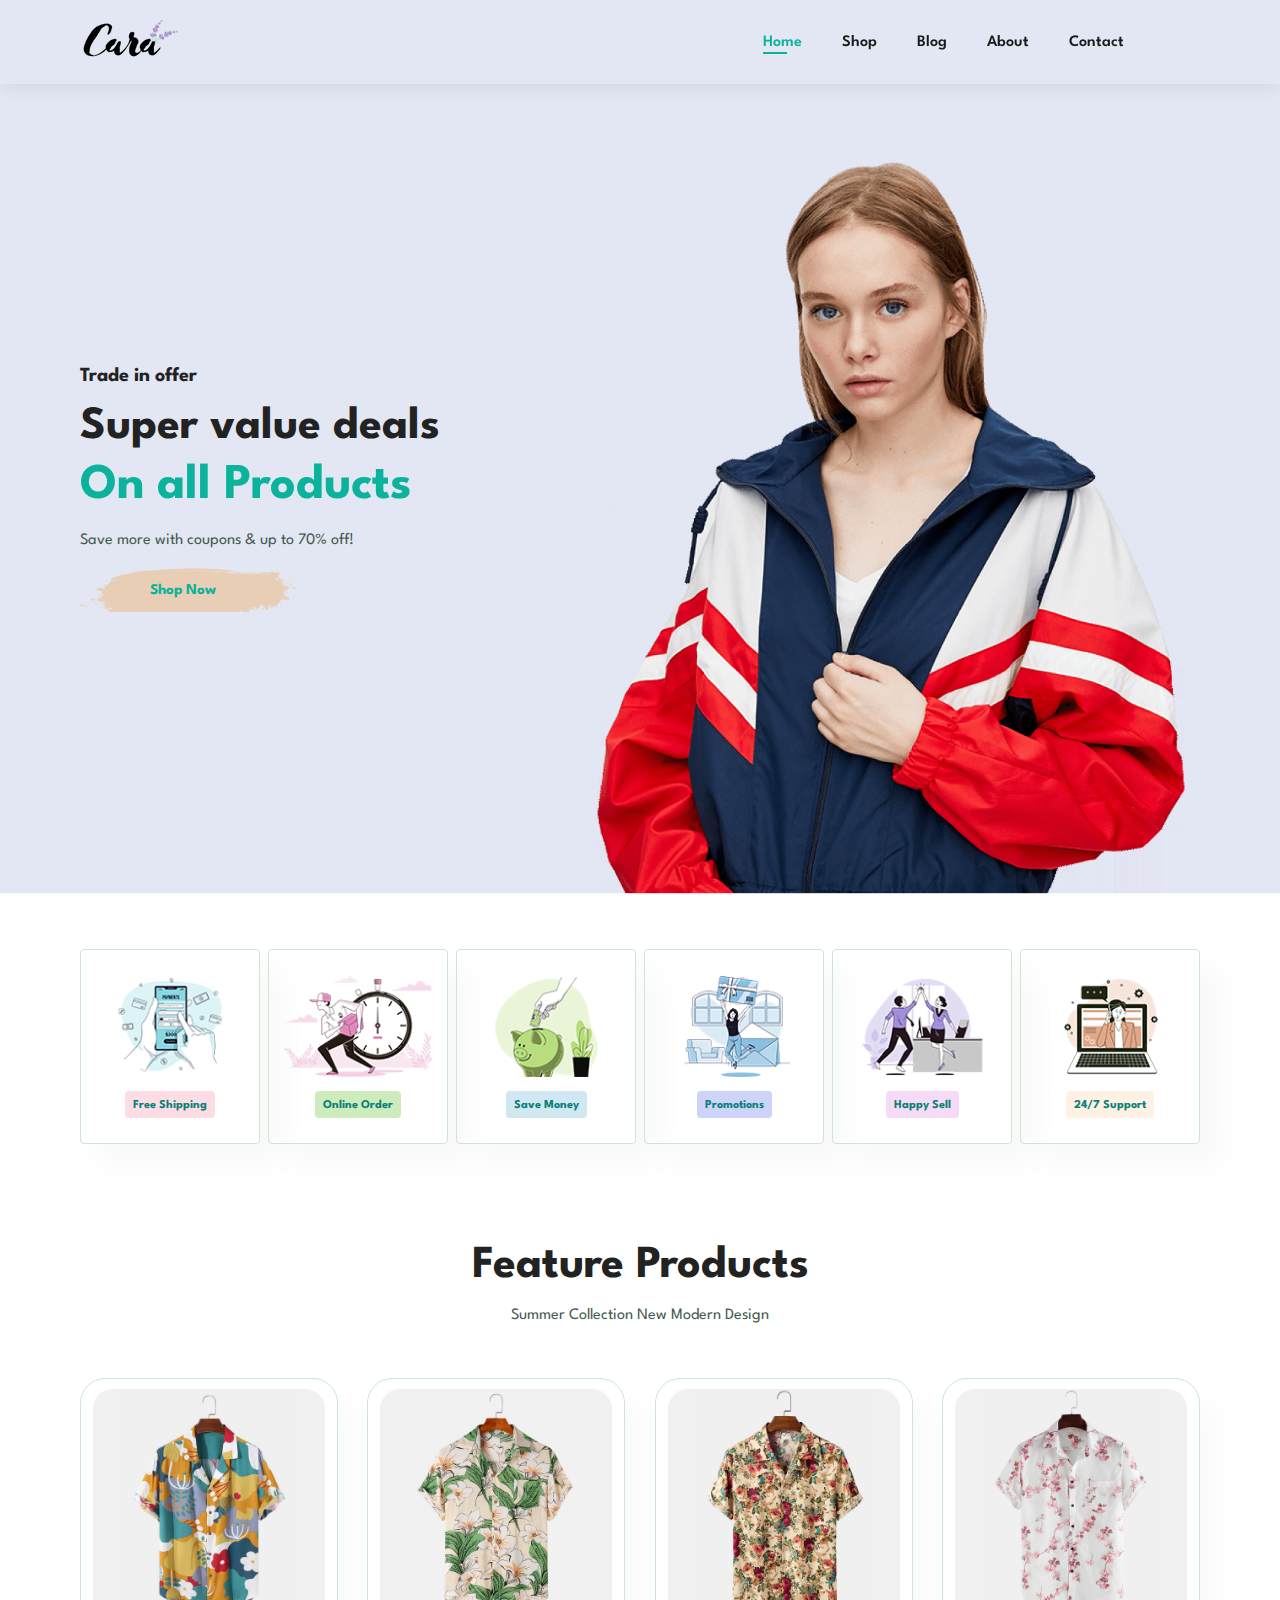
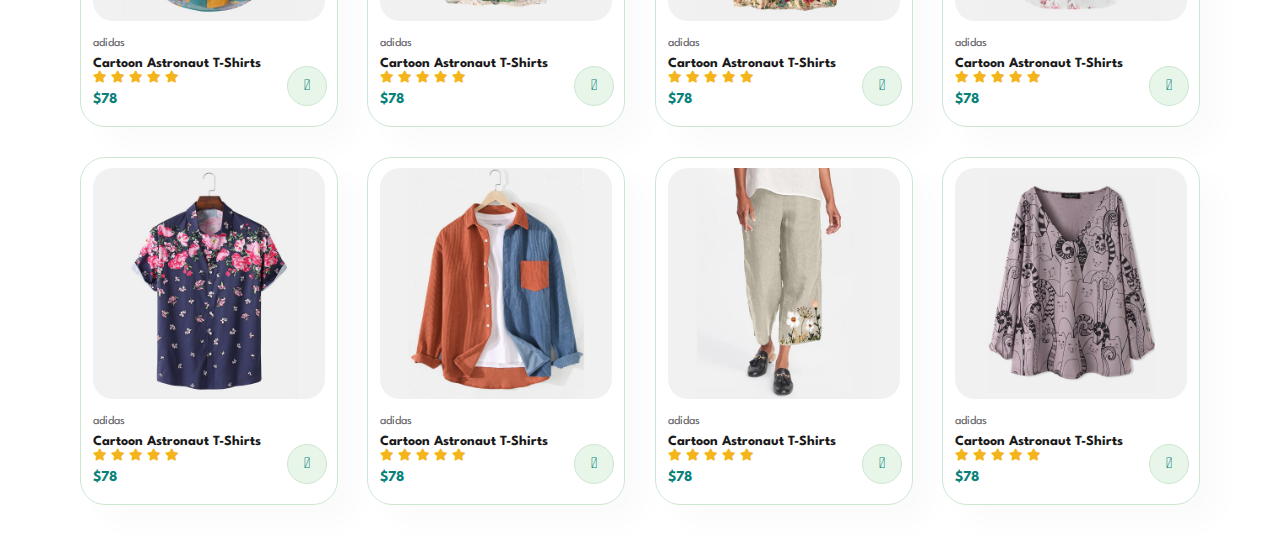
==== index.html @ 15de80fd "product section" ====
<!DOCTYPE html>
<html lang="en">
<head>
    <meta charset="UTF-8">
    <meta http-equiv="X-UA-Compatible" content="IE=edge">
    <meta name="viewport" content="width=device-width, initial-scale=1.0">
    <title>Ecommerce</title>
    <link rel="stylesheet" href="https://pro.fontawesome.com/releases/v5.10.0/css/all.css" />
    <link rel="stylesheet" href="styles.css">
</head>
<body>
    <section id="header">
        <a href="#"><img src="img/logo.png" class="logo" alt=""></a>
        <div>
            <ul id="navbar">
                <li><a class="active" href="index.html">Home</a></li>
                <li><a href="shop.html">Shop</a></li>
                <li><a href="blog.html">Blog</a></li>
                <li><a href="about.html">About</a></li>
                <li><a href="contact.html">Contact</a></li>
                <li><a href="cart.html"><i class="far fa-shopping-bag"></i></a></li>
            </ul>
        </div>
    </section>

    <section id="hero">
        <h4>Trade in offer</h4>
        <h2>Super value deals</h2>
        <h1>On all Products</h1>
        <p>Save more with coupons & up to 70% off!</p>
        <button>Shop Now</button>
    </section>

    <section id="feature" class="section-p1">
        <div class="fe-box">
            <img src="img/features/f1.png" alt="">
            <h6>Free Shipping</h6>
        </div>
        <div class="fe-box">
            <img src="img/features/f2.png" alt="">
            <h6>Online Order</h6>
        </div>
        <div class="fe-box">
            <img src="img/features/f3.png" alt="">
            <h6>Save Money</h6>
        </div>
        <div class="fe-box">
            <img src="img/features/f4.png" alt="">
            <h6>Promotions</h6>
        </div>
        <div class="fe-box">
            <img src="img/features/f5.png" alt="">
            <h6>Happy Sell</h6>
        </div>
        <div class="fe-box">
            <img src="img/features/f6.png" alt="">
            <h6>24/7 Support</h6>
        </div>
    </section>

    <section id="product1" class="section-p1">
        <h2>Feature Products</h2>
        <p>Summer Collection New Modern Design</p>
        <div class="pro-container">
            <div class="pro">
                <img src="img/products/f1.jpg" alt="">
                <div class="des">
                    <span>adidas</span>
                    <h5>Cartoon Astronaut T-Shirts</h5>
                    <div class="star">
                        <i class="fas fa-star"></i>
                        <i class="fas fa-star"></i>
                        <i class="fas fa-star"></i>
                        <i class="fas fa-star"></i>
                        <i class="fas fa-star"></i>
                    </div>
                    <h4>$78</h4>
                </div>
                <a href="#"><i class="fal fa-shopping-cart cart"></i></a>
            </div>
            <div class="pro">
                <img src="img/products/f2.jpg" alt="">
                <div class="des">
                    <span>adidas</span>
                    <h5>Cartoon Astronaut T-Shirts</h5>
                    <div class="star">
                        <i class="fas fa-star"></i>
                        <i class="fas fa-star"></i>
                        <i class="fas fa-star"></i>
                        <i class="fas fa-star"></i>
                        <i class="fas fa-star"></i>
                    </div>
                    <h4>$78</h4>
                </div>
                <a href="#"><i class="fal fa-shopping-cart cart"></i></a>
            </div>
            <div class="pro">
                <img src="img/products/f3.jpg" alt="">
                <div class="des">
                    <span>adidas</span>
                    <h5>Cartoon Astronaut T-Shirts</h5>
                    <div class="star">
                        <i class="fas fa-star"></i>
                        <i class="fas fa-star"></i>
                        <i class="fas fa-star"></i>
                        <i class="fas fa-star"></i>
                        <i class="fas fa-star"></i>
                    </div>
                    <h4>$78</h4>
                </div>
                <a href="#"><i class="fal fa-shopping-cart cart"></i></a>
            </div>
            <div class="pro">
                <img src="img/products/f4.jpg" alt="">
                <div class="des">
                    <span>adidas</span>
                    <h5>Cartoon Astronaut T-Shirts</h5>
                    <div class="star">
                        <i class="fas fa-star"></i>
                        <i class="fas fa-star"></i>
                        <i class="fas fa-star"></i>
                        <i class="fas fa-star"></i>
                        <i class="fas fa-star"></i>
                    </div>
                    <h4>$78</h4>
                </div>
                <a href="#"><i class="fal fa-shopping-cart cart"></i></a>
            </div>
            <div class="pro">
                <img src="img/products/f5.jpg" alt="">
                <div class="des">
                    <span>adidas</span>
                    <h5>Cartoon Astronaut T-Shirts</h5>
                    <div class="star">
                        <i class="fas fa-star"></i>
                        <i class="fas fa-star"></i>
                        <i class="fas fa-star"></i>
                        <i class="fas fa-star"></i>
                        <i class="fas fa-star"></i>
                    </div>
                    <h4>$78</h4>
                </div>
                <a href="#"><i class="fal fa-shopping-cart cart"></i></a>
            </div>
            <div class="pro">
                <img src="img/products/f6.jpg" alt="">
                <div class="des">
                    <span>adidas</span>
                    <h5>Cartoon Astronaut T-Shirts</h5>
                    <div class="star">
                        <i class="fas fa-star"></i>
                        <i class="fas fa-star"></i>
                        <i class="fas fa-star"></i>
                        <i class="fas fa-star"></i>
                        <i class="fas fa-star"></i>
                    </div>
                    <h4>$78</h4>
                </div>
                <a href="#"><i class="fal fa-shopping-cart cart"></i></a>
            </div>
            <div class="pro">
                <img src="img/products/f7.jpg" alt="">
                <div class="des">
                    <span>adidas</span>
                    <h5>Cartoon Astronaut T-Shirts</h5>
                    <div class="star">
                        <i class="fas fa-star"></i>
                        <i class="fas fa-star"></i>
                        <i class="fas fa-star"></i>
                        <i class="fas fa-star"></i>
                        <i class="fas fa-star"></i>
                    </div>
                    <h4>$78</h4>
                </div>
                <a href="#"><i class="fal fa-shopping-cart cart"></i></a>
            </div>
            <div class="pro">
                <img src="img/products/f8.jpg" alt="">
                <div class="des">
                    <span>adidas</span>
                    <h5>Cartoon Astronaut T-Shirts</h5>
                    <div class="star">
                        <i class="fas fa-star"></i>
                        <i class="fas fa-star"></i>
                        <i class="fas fa-star"></i>
                        <i class="fas fa-star"></i>
                        <i class="fas fa-star"></i>
                    </div>
                    <h4>$78</h4>
                </div>
                <a href="#"><i class="fal fa-shopping-cart cart"></i></a>
            </div>
        </div>
    </section>

    <script src="script.js"></script>
</body>
</html>
---- styles.css ----
@import url("https://fonts.googleapis.com/css2?family=Spartan:wght@100;200;300;400;500;600;700;800;900&display=swap");
* {
  margin: 0;
  padding: 0;
  box-sizing: border-box;
  font-family: "Spartan", sans-serif;
}

html {
  scroll-behavior: smooth;
}

/* Global Styles */

h1 {
  font-size: 50px;
  line-height: 64px;
  color: #222;
}

h2 {
  font-size: 46px;
  line-height: 54px;
  color: #222;
}

h4 {
  font-size: 20px;
  color: #222;
}

h6 {
  font-weight: 700;
  font-size: 12px;
}

p {
  font-size: 16px;
  color: #465b52;
  margin: 15px 0 20px 0;
}

.section-p1 {
  padding: 40px 80px;
}

.section-m1 {
  margin: 40px 0;
}

body {
  width: 100%;
}

/* Header */
#header {
    display: flex;
    align-items: center;
    justify-content: space-between;
    padding: 20px 80px;
    background-color: #e3e6f3;
    box-shadow: 0 5px 15px rgba(0,0,0,0.06);
    z-index: 999;
    position: sticky;
    top: 0;
    left: 0;
}

#navbar{
    display: flex;
    align-items: center;
    justify-content: center;
    
}

#navbar li {
    list-style: none;
    padding: 0 20px;
    position: relative;
}

#navbar li a{
    text-decoration: none;
    font-size: 16px;
    font-weight: 600;
    color: #1a1a1a;
    transition: 0.3s ease;
}

#navbar li a:hover,
#navbar li a.active {
    color: #0cb39c
}
#navbar li a.active::after,
#navbar li a:hover::after{
    content: '';
    width: 30%;
    height: 2px;
    background: #0cb39c;
    position: absolute;
    bottom: -4px;
    left: 20px;
}

/* Home */

#hero {
    background-image: url('img/hero4.png');
    height: 90vh;
    width: 100%;
    background-position: top 25% right 0;
    background-size: cover;
    padding: 0 80px;
    display: flex;
    align-items: flex-start;
    justify-content: center;
    flex-direction: column;
    
}

#hero h4{
    padding-bottom: 15px;
}

#hero h1 {
    color: #0cb39c;
}

#hero button{
    background-image: url('img/button.png');
    background-color: transparent;
    color: #0cb39c;
    border: 0;
    padding: 15px 80px 15px 70px;
    background-repeat: no-repeat;
    cursor: pointer;
    font-weight: 700;
    font-size: 15px;
    
}

#feature {
  display: flex;
  align-items: center;
  justify-content: space-between;
  flex-wrap: wrap;
}

#feature .fe-box {
  width: 180px;
  text-align: center;
  padding: 25px 15px;
  box-shadow: 20px 20px 34px rgba(0,0,0,0.03);
  border: 1px solid #cce7d0;
  border-radius: 4px;
  margin: 15px 0;
}
#feature .fe-box:hover {
  box-shadow: 10px 10px 54px rgba(70, 62, 221, 0.1);
}
#feature .fe-box h6 {
  display: inline-block;
  padding: 9px 8px 6px 8px;
  line-height: 1;
  border-radius: 4px;
  color: #088178;
  background-color: #fddde4;
}

#feature .fe-box:nth-child(2) h6 {
  background-color: #cdebbc;
}
#feature .fe-box:nth-child(3) h6 {
  background-color: #d1e8f2;
}
#feature .fe-box:nth-child(4) h6 {
  background-color: #cdd4f8;
}
#feature .fe-box:nth-child(5) h6 {
  background-color: #f6dbf6;
}
#feature .fe-box:nth-child(6) h6 {
  background-color: #fff2e5;
}
#feature .fe-box img {
  width: 100%;
  margin-bottom: 10px;
}

#product1{
  text-align: center;

}
#product1 .pro-container {
  display: flex;
  justify-content: space-between;
  padding-top: 20px;
  flex-wrap: wrap;
}

#product1 .pro {
  width: 23%;
  min-width: 250px;
  padding: 10px 12px;
  border: 1px solid #cce7d0;
  border-radius: 25px;
  cursor: pointer;
  box-shadow: 20px 20px 30px rgba(0,0,0,0.02);
  margin: 15px 0;
  transition: 0.2s ease;
  position: relative;

}
#product1 .pro:hover {
  box-shadow: 20px 20px 30px rgba(0,0,0,0.06);

}

#product1 .pro img{
  width: 100%;
  border-radius: 20px;
}

#product1 .pro .des{
  text-align: start;
  padding: 10px 0;
}

#product1 .pro .des span{
  color: #606063;
  font-size: 12px;

}
#product1 .pro .des h5{
  padding-top: 7px;
  color: #1a1a1a;
  font-size: 14px;
}
#product1 .pro .des i{
  font-size: 12px;
  color: rgb(243, 181, 25);
}
#product1 .pro .des h4{
  padding-top: 7px;
  font-size: 15px;
  font-weight: 700;
  color: #088178 ;
}

#product1 .pro .cart{
  width: 40px;
  height: 40px;
  line-height: 40px;
  border-radius: 50px;
  background-color: #e8f6ea;
  font-weight: 500;
  color: #088178;
  border: 1px solid #cce7d0;
  position: absolute;
  bottom: 20px;
  right: 10px;
}
/* Shop */



/* Single Product */



/* Blog */



/* About */
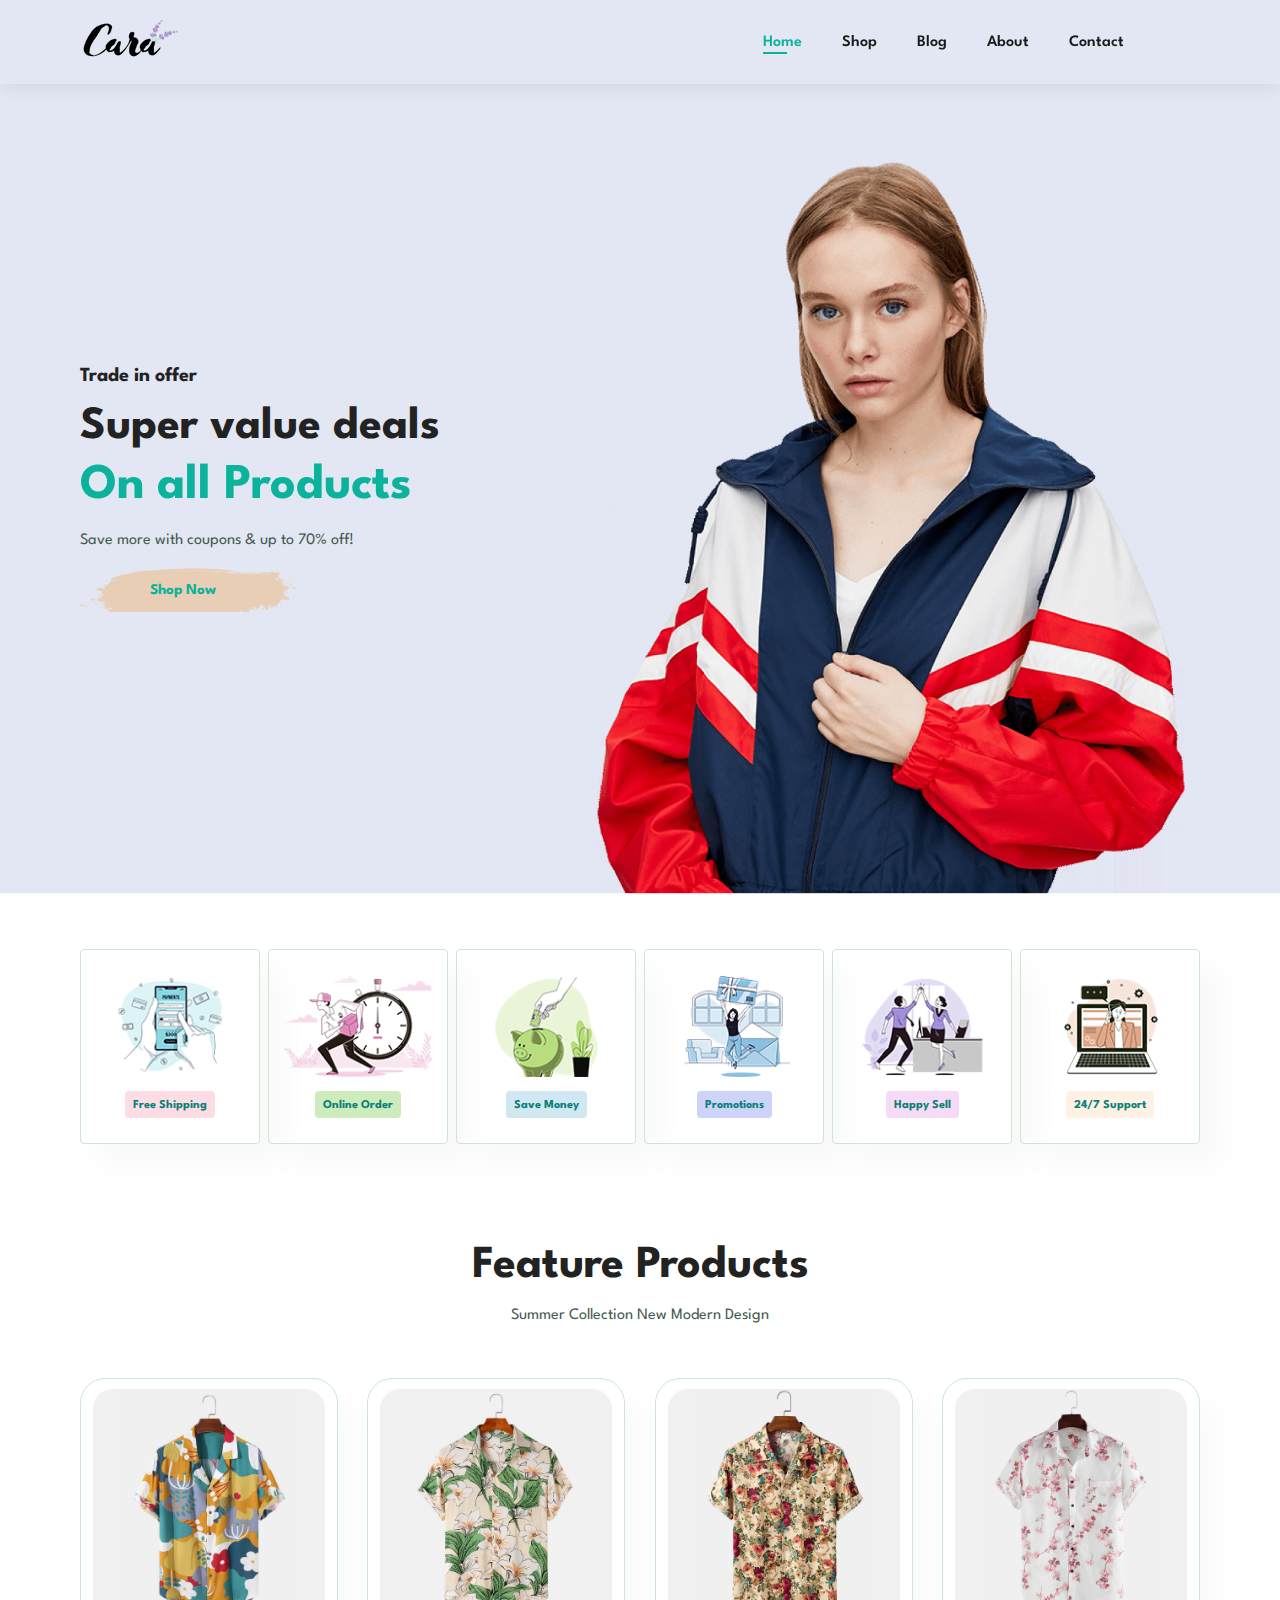
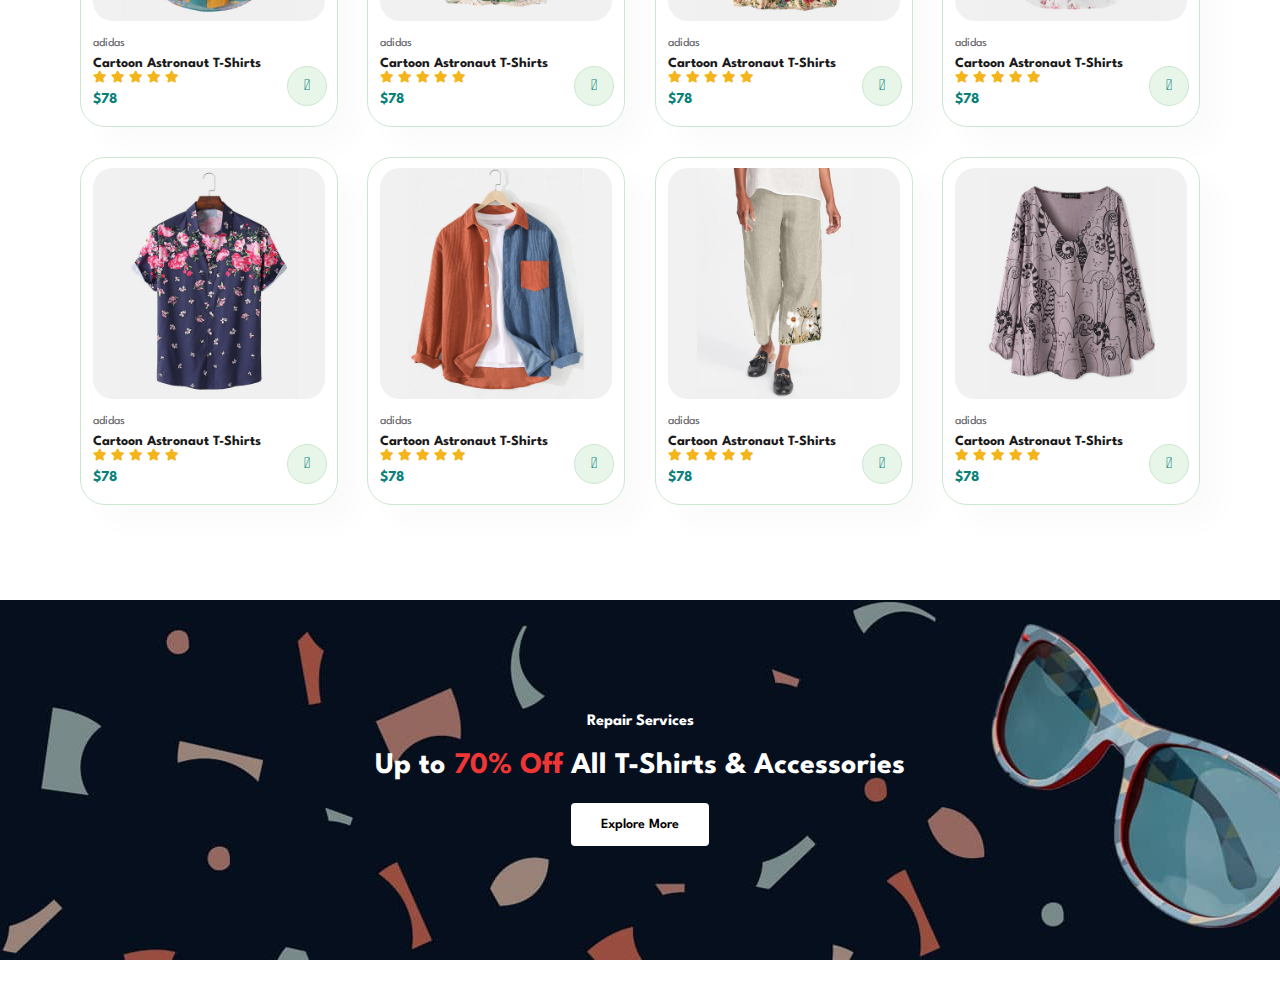
==== commit d19fdfd2: "banner" ====
--- a/index.html
+++ b/index.html
@@ -193,6 +193,12 @@
         </div>
     </section>
 
+    <section id="banner" class="section-m1">
+        <h4>Repair Services</h4>
+        <h2>Up to <span>70% Off</span> All T-Shirts & Accessories</h2>
+        <button class="normal">Explore More</button>
+    </section>
+
     <script src="script.js"></script>
 </body>
 </html>--- a/styles.css
+++ b/styles.css
@@ -48,95 +48,105 @@
   margin: 40px 0;
 }
 
+button.normal {
+  font-size: 14px;
+  font-weight: 600;
+  padding: 15px 30px;
+  color: #000;
+  background-color: #fff;
+  border-radius: 4px;
+  cursor: pointer;
+  border: none;
+  outline: none;
+  transition: 0.2s;
+}
+
 body {
   width: 100%;
 }
 
 /* Header */
 #header {
-    display: flex;
-    align-items: center;
-    justify-content: space-between;
-    padding: 20px 80px;
-    background-color: #e3e6f3;
-    box-shadow: 0 5px 15px rgba(0,0,0,0.06);
-    z-index: 999;
-    position: sticky;
-    top: 0;
-    left: 0;
-}
-
-#navbar{
-    display: flex;
-    align-items: center;
-    justify-content: center;
-    
+  display: flex;
+  align-items: center;
+  justify-content: space-between;
+  padding: 20px 80px;
+  background-color: #e3e6f3;
+  box-shadow: 0 5px 15px rgba(0, 0, 0, 0.06);
+  z-index: 999;
+  position: sticky;
+  top: 0;
+  left: 0;
+}
+
+#navbar {
+  display: flex;
+  align-items: center;
+  justify-content: center;
 }
 
 #navbar li {
-    list-style: none;
-    padding: 0 20px;
-    position: relative;
-}
-
-#navbar li a{
-    text-decoration: none;
-    font-size: 16px;
-    font-weight: 600;
-    color: #1a1a1a;
-    transition: 0.3s ease;
+  list-style: none;
+  padding: 0 20px;
+  position: relative;
+}
+
+#navbar li a {
+  text-decoration: none;
+  font-size: 16px;
+  font-weight: 600;
+  color: #1a1a1a;
+  transition: 0.3s ease;
 }
 
 #navbar li a:hover,
 #navbar li a.active {
-    color: #0cb39c
+  color: #0cb39c;
 }
 #navbar li a.active::after,
-#navbar li a:hover::after{
-    content: '';
-    width: 30%;
-    height: 2px;
-    background: #0cb39c;
-    position: absolute;
-    bottom: -4px;
-    left: 20px;
+#navbar li a:hover::after {
+  content: "";
+  width: 30%;
+  height: 2px;
+  background: #0cb39c;
+  position: absolute;
+  bottom: -4px;
+  left: 20px;
 }
 
 /* Home */
 
 #hero {
-    background-image: url('img/hero4.png');
-    height: 90vh;
-    width: 100%;
-    background-position: top 25% right 0;
-    background-size: cover;
-    padding: 0 80px;
-    display: flex;
-    align-items: flex-start;
-    justify-content: center;
-    flex-direction: column;
-    
-}
-
-#hero h4{
-    padding-bottom: 15px;
+  background-image: url("img/hero4.png");
+  height: 90vh;
+  width: 100%;
+  background-position: top 25% right 0;
+  background-size: cover;
+  padding: 0 80px;
+  display: flex;
+  align-items: flex-start;
+  justify-content: center;
+  flex-direction: column;
+}
+
+#hero h4 {
+  padding-bottom: 15px;
 }
 
 #hero h1 {
-    color: #0cb39c;
-}
-
-#hero button{
-    background-image: url('img/button.png');
-    background-color: transparent;
-    color: #0cb39c;
-    border: 0;
-    padding: 15px 80px 15px 70px;
-    background-repeat: no-repeat;
-    cursor: pointer;
-    font-weight: 700;
-    font-size: 15px;
-    
+  color: #0cb39c;
+}
+
+#hero button {
+  background-image: url("img/button.png");
+  background-color: transparent;
+  color: #0cb39c;
+  border: 0;
+  padding: 15px 80px 15px 70px;
+  background-repeat: no-repeat;
+  cursor: pointer;
+  font-weight: 700;
+  font-size: 15px;
 }
 
 #feature {
@@ -150,7 +160,7 @@
   width: 180px;
   text-align: center;
   padding: 25px 15px;
-  box-shadow: 20px 20px 34px rgba(0,0,0,0.03);
+  box-shadow: 20px 20px 34px rgba(0, 0, 0, 0.03);
   border: 1px solid #cce7d0;
   border-radius: 4px;
   margin: 15px 0;
@@ -187,9 +197,8 @@
   margin-bottom: 10px;
 }
 
-#product1{
+#product1 {
   text-align: center;
-
 }
 #product1 .pro-container {
   display: flex;
@@ -205,49 +214,46 @@
   border: 1px solid #cce7d0;
   border-radius: 25px;
   cursor: pointer;
-  box-shadow: 20px 20px 30px rgba(0,0,0,0.02);
+  box-shadow: 20px 20px 30px rgba(0, 0, 0, 0.02);
   margin: 15px 0;
   transition: 0.2s ease;
   position: relative;
-
 }
 #product1 .pro:hover {
-  box-shadow: 20px 20px 30px rgba(0,0,0,0.06);
-
-}
-
-#product1 .pro img{
+  box-shadow: 20px 20px 30px rgba(0, 0, 0, 0.06);
+}
+
+#product1 .pro img {
   width: 100%;
   border-radius: 20px;
 }
 
-#product1 .pro .des{
+#product1 .pro .des {
   text-align: start;
   padding: 10px 0;
 }
 
-#product1 .pro .des span{
+#product1 .pro .des span {
   color: #606063;
   font-size: 12px;
-
-}
-#product1 .pro .des h5{
+}
+#product1 .pro .des h5 {
   padding-top: 7px;
   color: #1a1a1a;
   font-size: 14px;
 }
-#product1 .pro .des i{
+#product1 .pro .des i {
   font-size: 12px;
   color: rgb(243, 181, 25);
 }
-#product1 .pro .des h4{
+#product1 .pro .des h4 {
   padding-top: 7px;
   font-size: 15px;
   font-weight: 700;
-  color: #088178 ;
-}
-
-#product1 .pro .cart{
+  color: #088178;
+}
+
+#product1 .pro .cart {
   width: 40px;
   height: 40px;
   line-height: 40px;
@@ -260,16 +266,41 @@
   bottom: 20px;
   right: 10px;
 }
+
+#banner {
+  display: flex;
+  flex-direction: column;
+  justify-content: center;
+  align-items: center;
+  text-align: center;
+  background-image: url("img/banner/b2.jpg");
+  width: 100%;
+  height: 40vh;
+  background-size: cover;
+  background-position: center;
+}
+#banner h4 {
+  color: #fff;
+  font-size: 16px;
+}
+#banner h2 {
+  color: #fff;
+  font-size: 30px;
+  padding: 10px 0;
+}
+#banner h2 span {
+  color: #ef3636;
+}
+
+#banner button:hover{
+  background-color: #088178;
+  color: #fff;
+}
+
 /* Shop */
 
-
-
 /* Single Product */
 
-
-
 /* Blog */
 
-
-
-/* About */+/* About */
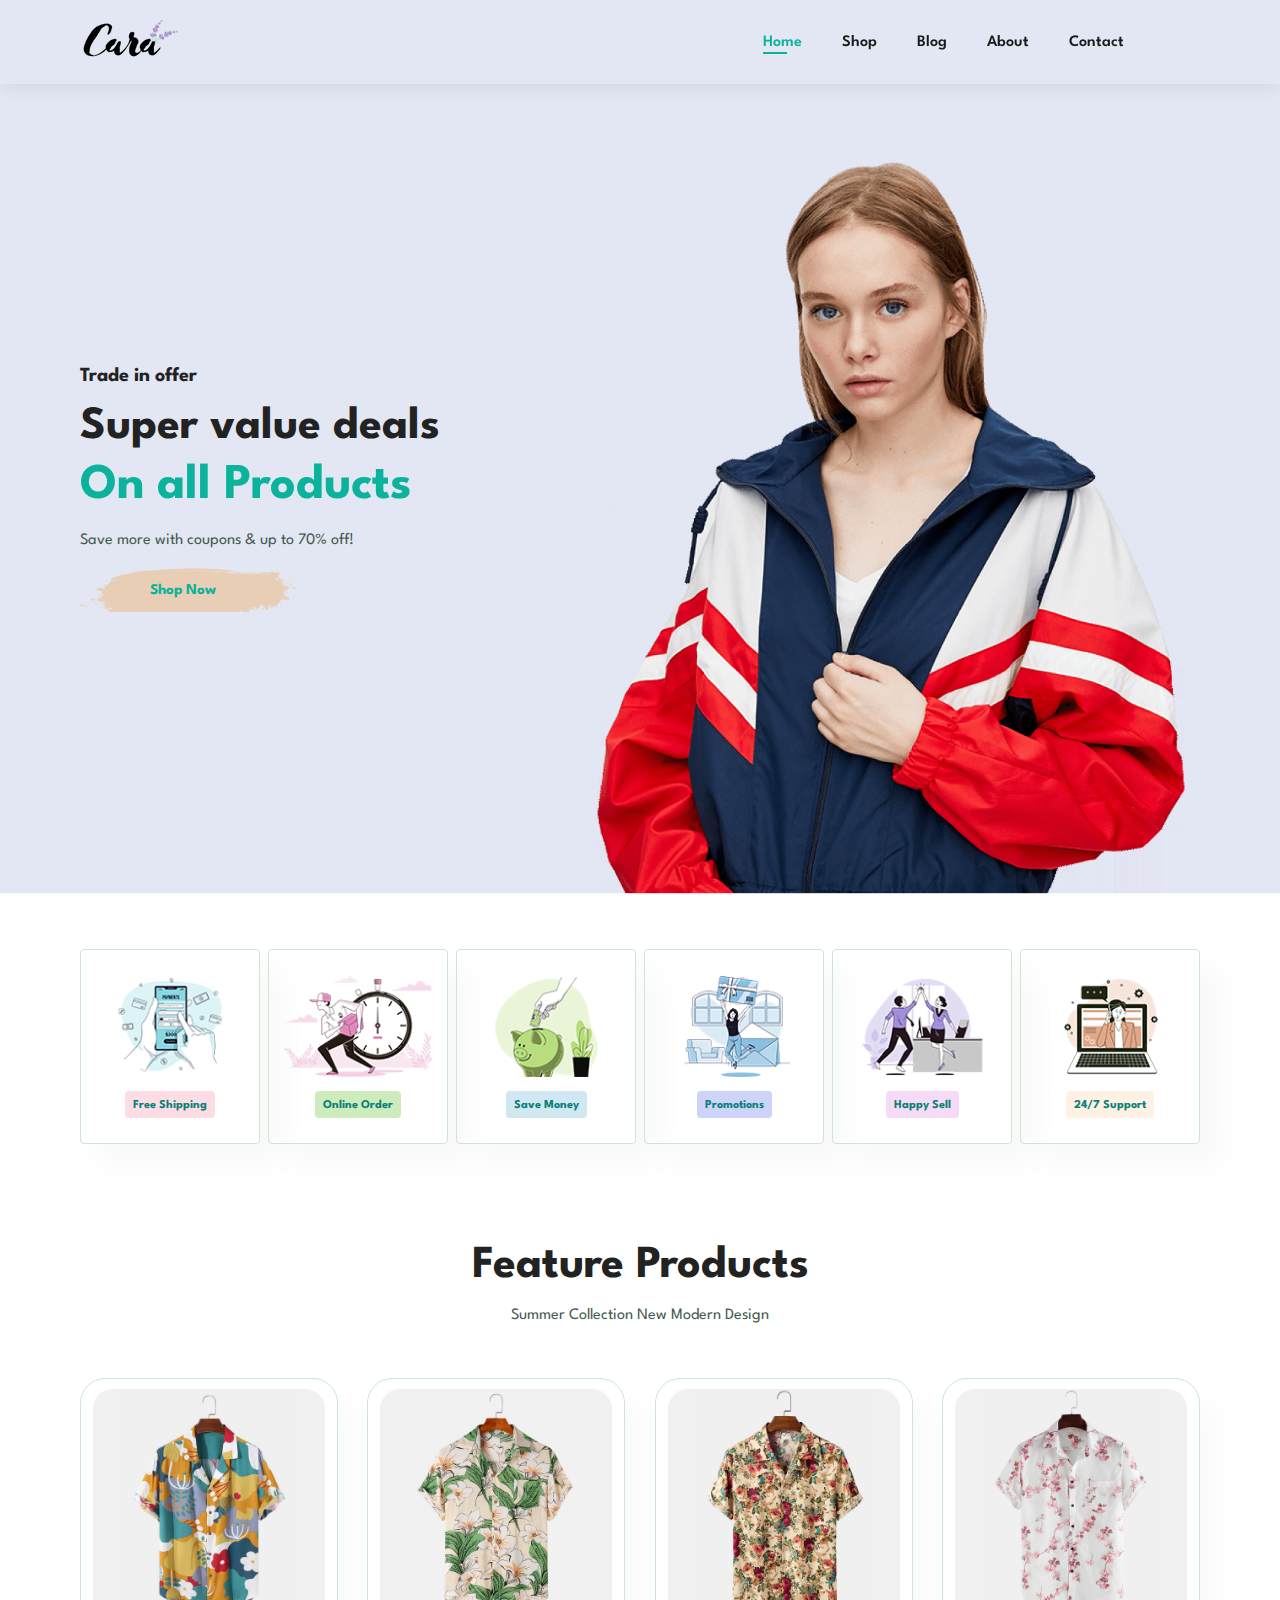
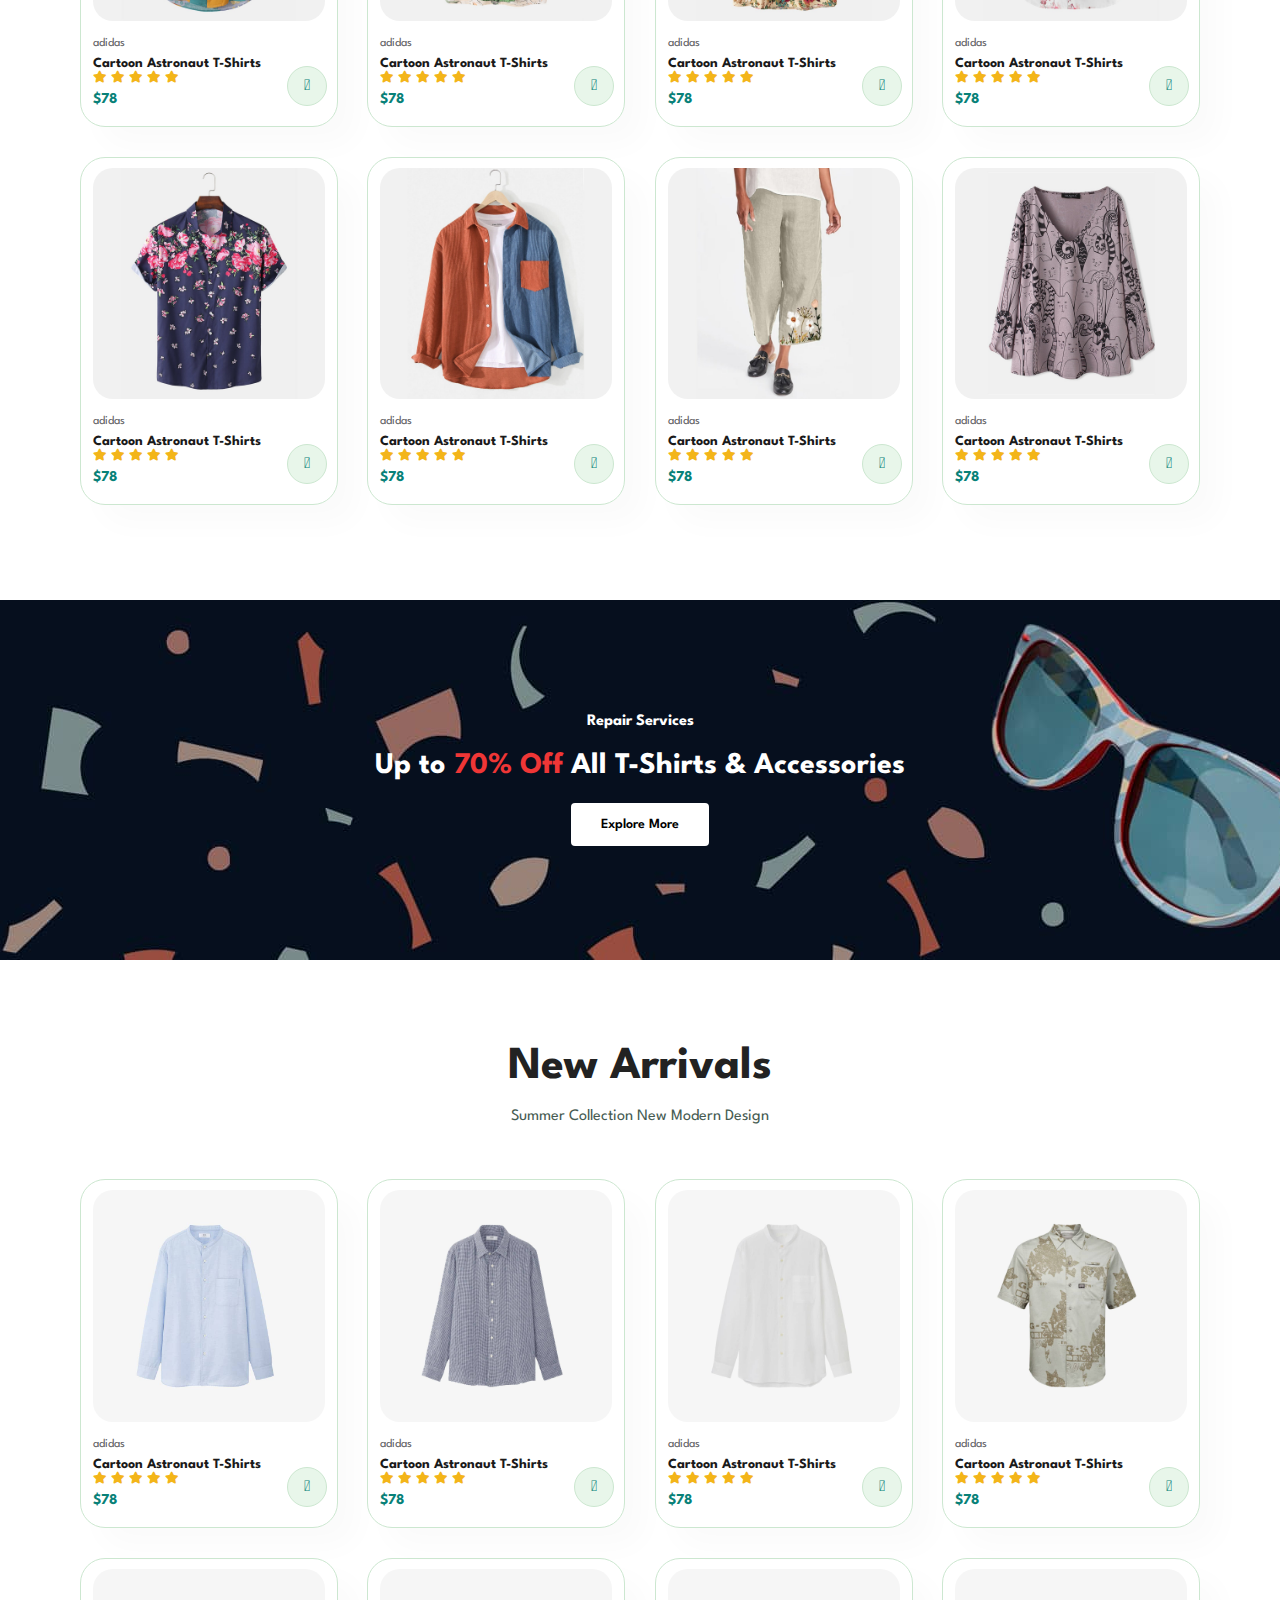
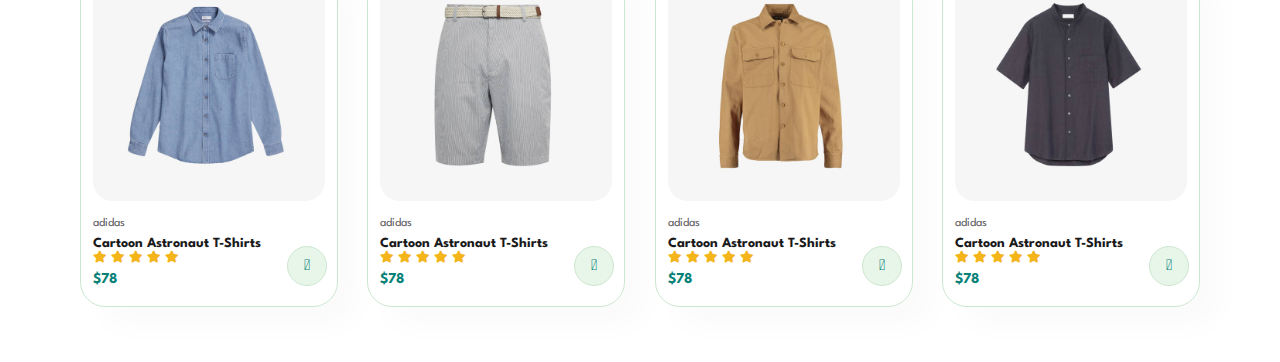
==== commit 18ae2bf5: "new arrivals" ====
--- a/index.html
+++ b/index.html
@@ -199,6 +199,141 @@
         <button class="normal">Explore More</button>
     </section>
 
+    <section id="product1" class="section-p1">
+        <h2>New Arrivals</h2>
+        <p>Summer Collection New Modern Design</p>
+        <div class="pro-container">
+            <div class="pro">
+                <img src="img/products/n1.jpg" alt="">
+                <div class="des">
+                    <span>adidas</span>
+                    <h5>Cartoon Astronaut T-Shirts</h5>
+                    <div class="star">
+                        <i class="fas fa-star"></i>
+                        <i class="fas fa-star"></i>
+                        <i class="fas fa-star"></i>
+                        <i class="fas fa-star"></i>
+                        <i class="fas fa-star"></i>
+                    </div>
+                    <h4>$78</h4>
+                </div>
+                <a href="#"><i class="fal fa-shopping-cart cart"></i></a>
+            </div>
+            <div class="pro">
+                <img src="img/products/n2.jpg" alt="">
+                <div class="des">
+                    <span>adidas</span>
+                    <h5>Cartoon Astronaut T-Shirts</h5>
+                    <div class="star">
+                        <i class="fas fa-star"></i>
+                        <i class="fas fa-star"></i>
+                        <i class="fas fa-star"></i>
+                        <i class="fas fa-star"></i>
+                        <i class="fas fa-star"></i>
+                    </div>
+                    <h4>$78</h4>
+                </div>
+                <a href="#"><i class="fal fa-shopping-cart cart"></i></a>
+            </div>
+            <div class="pro">
+                <img src="img/products/n3.jpg" alt="">
+                <div class="des">
+                    <span>adidas</span>
+                    <h5>Cartoon Astronaut T-Shirts</h5>
+                    <div class="star">
+                        <i class="fas fa-star"></i>
+                        <i class="fas fa-star"></i>
+                        <i class="fas fa-star"></i>
+                        <i class="fas fa-star"></i>
+                        <i class="fas fa-star"></i>
+                    </div>
+                    <h4>$78</h4>
+                </div>
+                <a href="#"><i class="fal fa-shopping-cart cart"></i></a>
+            </div>
+            <div class="pro">
+                <img src="img/products/n4.jpg" alt="">
+                <div class="des">
+                    <span>adidas</span>
+                    <h5>Cartoon Astronaut T-Shirts</h5>
+                    <div class="star">
+                        <i class="fas fa-star"></i>
+                        <i class="fas fa-star"></i>
+                        <i class="fas fa-star"></i>
+                        <i class="fas fa-star"></i>
+                        <i class="fas fa-star"></i>
+                    </div>
+                    <h4>$78</h4>
+                </div>
+                <a href="#"><i class="fal fa-shopping-cart cart"></i></a>
+            </div>
+            <div class="pro">
+                <img src="img/products/n5.jpg" alt="">
+                <div class="des">
+                    <span>adidas</span>
+                    <h5>Cartoon Astronaut T-Shirts</h5>
+                    <div class="star">
+                        <i class="fas fa-star"></i>
+                        <i class="fas fa-star"></i>
+                        <i class="fas fa-star"></i>
+                        <i class="fas fa-star"></i>
+                        <i class="fas fa-star"></i>
+                    </div>
+                    <h4>$78</h4>
+                </div>
+                <a href="#"><i class="fal fa-shopping-cart cart"></i></a>
+            </div>
+            <div class="pro">
+                <img src="img/products/n6.jpg" alt="">
+                <div class="des">
+                    <span>adidas</span>
+                    <h5>Cartoon Astronaut T-Shirts</h5>
+                    <div class="star">
+                        <i class="fas fa-star"></i>
+                        <i class="fas fa-star"></i>
+                        <i class="fas fa-star"></i>
+                        <i class="fas fa-star"></i>
+                        <i class="fas fa-star"></i>
+                    </div>
+                    <h4>$78</h4>
+                </div>
+                <a href="#"><i class="fal fa-shopping-cart cart"></i></a>
+            </div>
+            <div class="pro">
+                <img src="img/products/n7.jpg" alt="">
+                <div class="des">
+                    <span>adidas</span>
+                    <h5>Cartoon Astronaut T-Shirts</h5>
+                    <div class="star">
+                        <i class="fas fa-star"></i>
+                        <i class="fas fa-star"></i>
+                        <i class="fas fa-star"></i>
+                        <i class="fas fa-star"></i>
+                        <i class="fas fa-star"></i>
+                    </div>
+                    <h4>$78</h4>
+                </div>
+                <a href="#"><i class="fal fa-shopping-cart cart"></i></a>
+            </div>
+            <div class="pro">
+                <img src="img/products/n8.jpg" alt="">
+                <div class="des">
+                    <span>adidas</span>
+                    <h5>Cartoon Astronaut T-Shirts</h5>
+                    <div class="star">
+                        <i class="fas fa-star"></i>
+                        <i class="fas fa-star"></i>
+                        <i class="fas fa-star"></i>
+                        <i class="fas fa-star"></i>
+                        <i class="fas fa-star"></i>
+                    </div>
+                    <h4>$78</h4>
+                </div>
+                <a href="#"><i class="fal fa-shopping-cart cart"></i></a>
+            </div>
+        </div>
+    </section>
+
     <script src="script.js"></script>
 </body>
 </html>--- a/styles.css
+++ b/styles.css
@@ -292,7 +292,7 @@
   color: #ef3636;
 }
 
-#banner button:hover{
+#banner button:hover {
   background-color: #088178;
   color: #fff;
 }
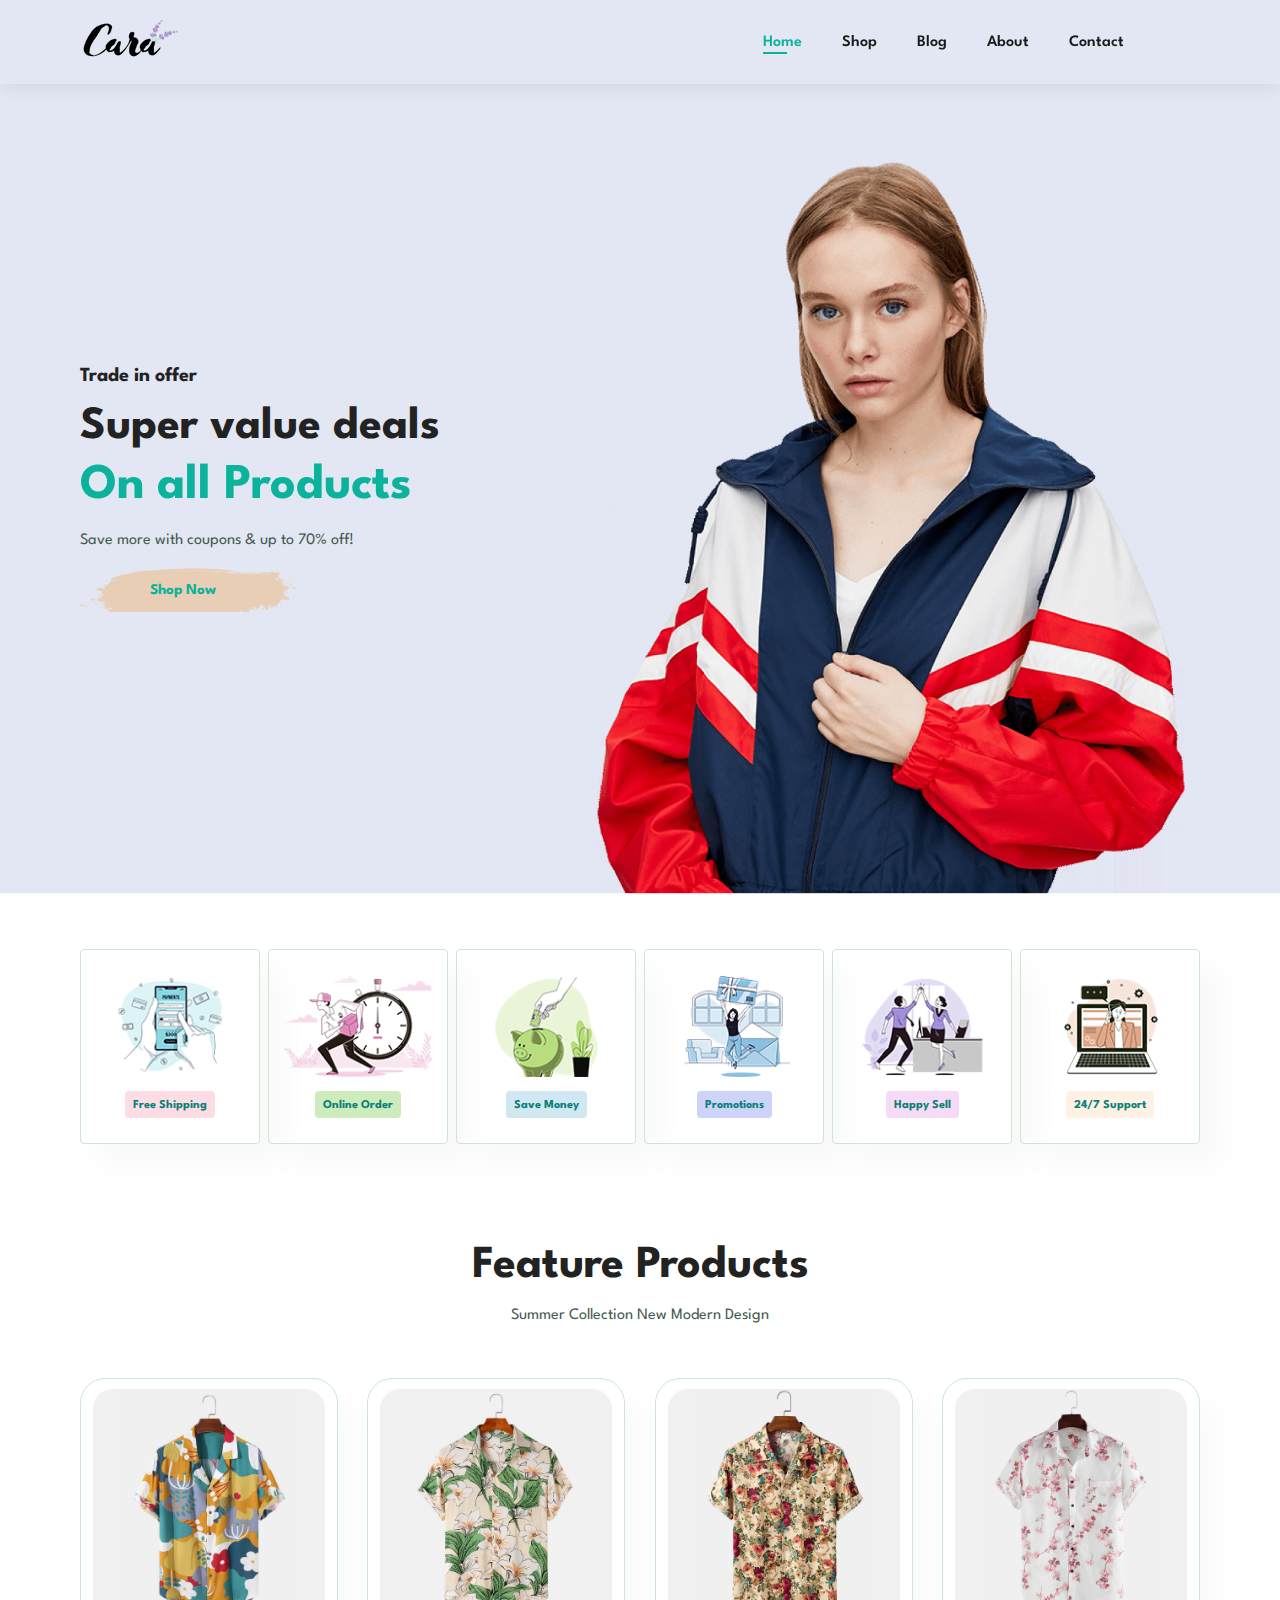
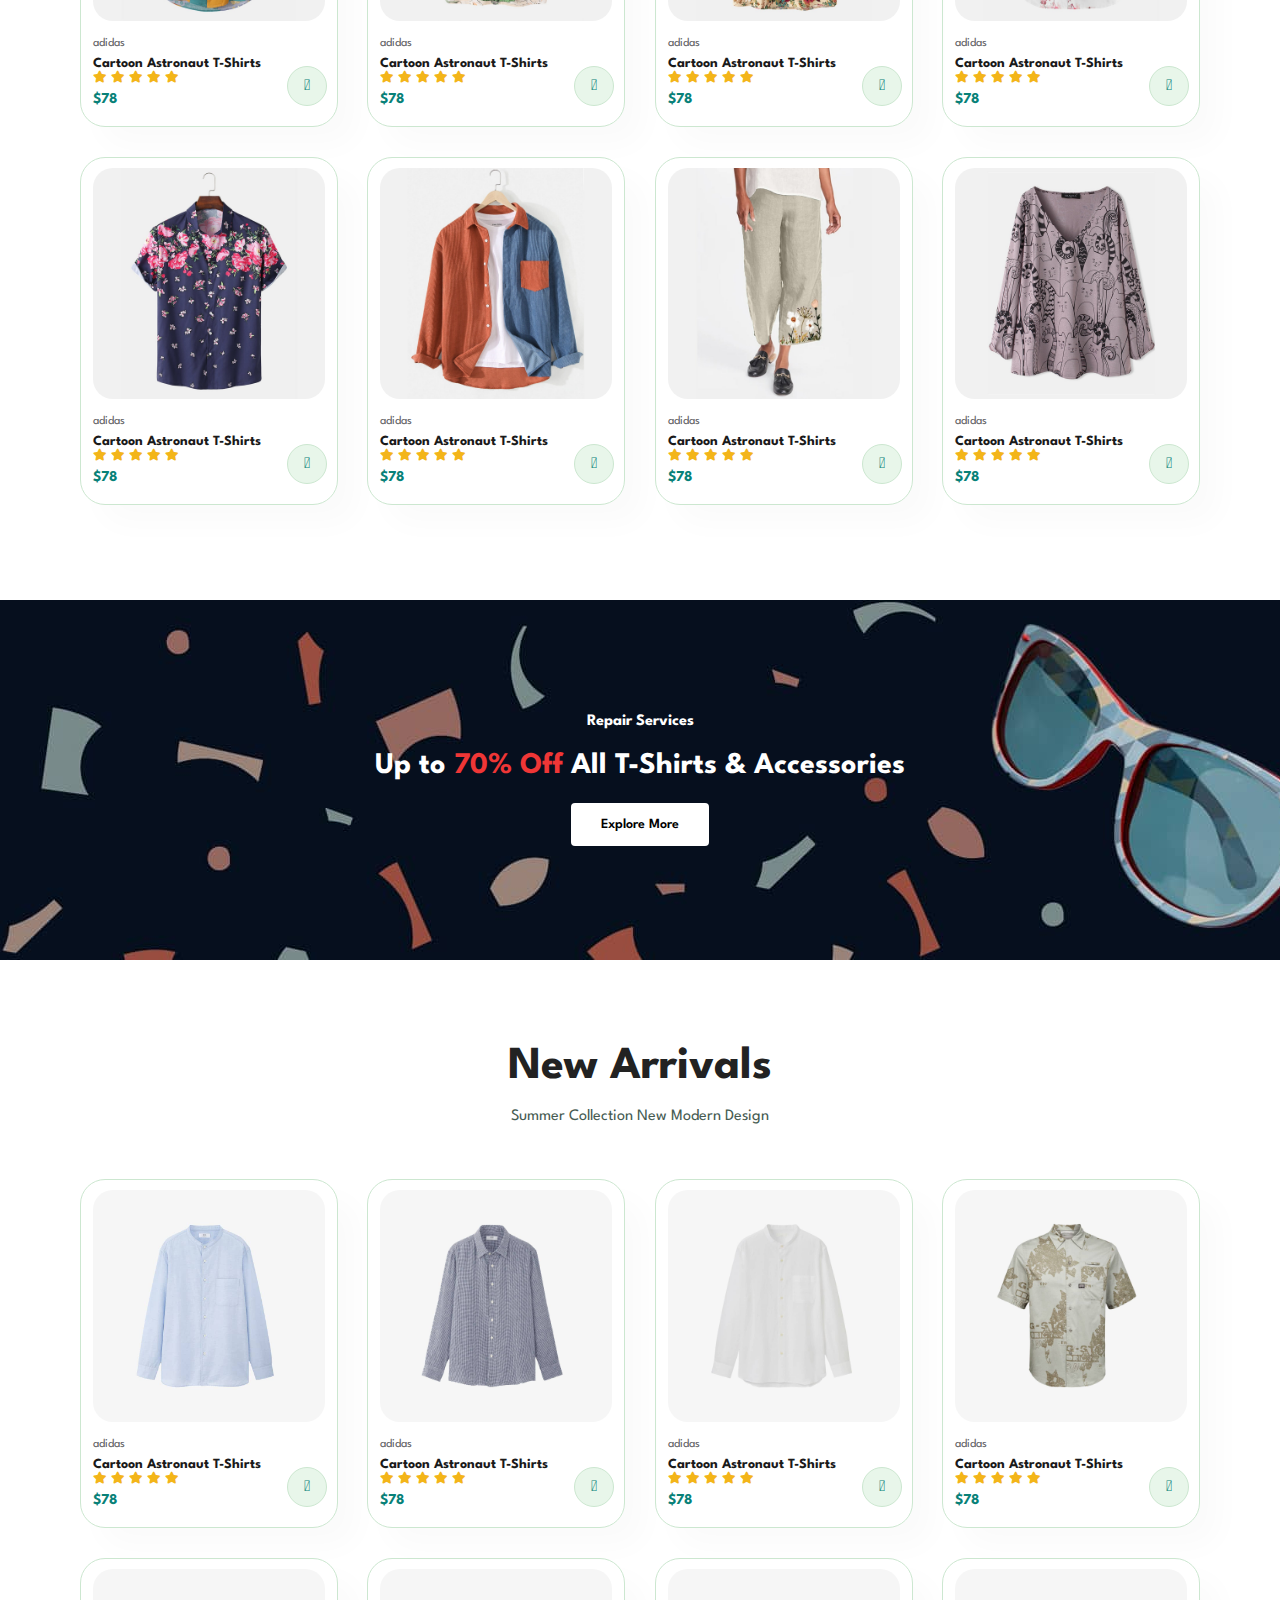
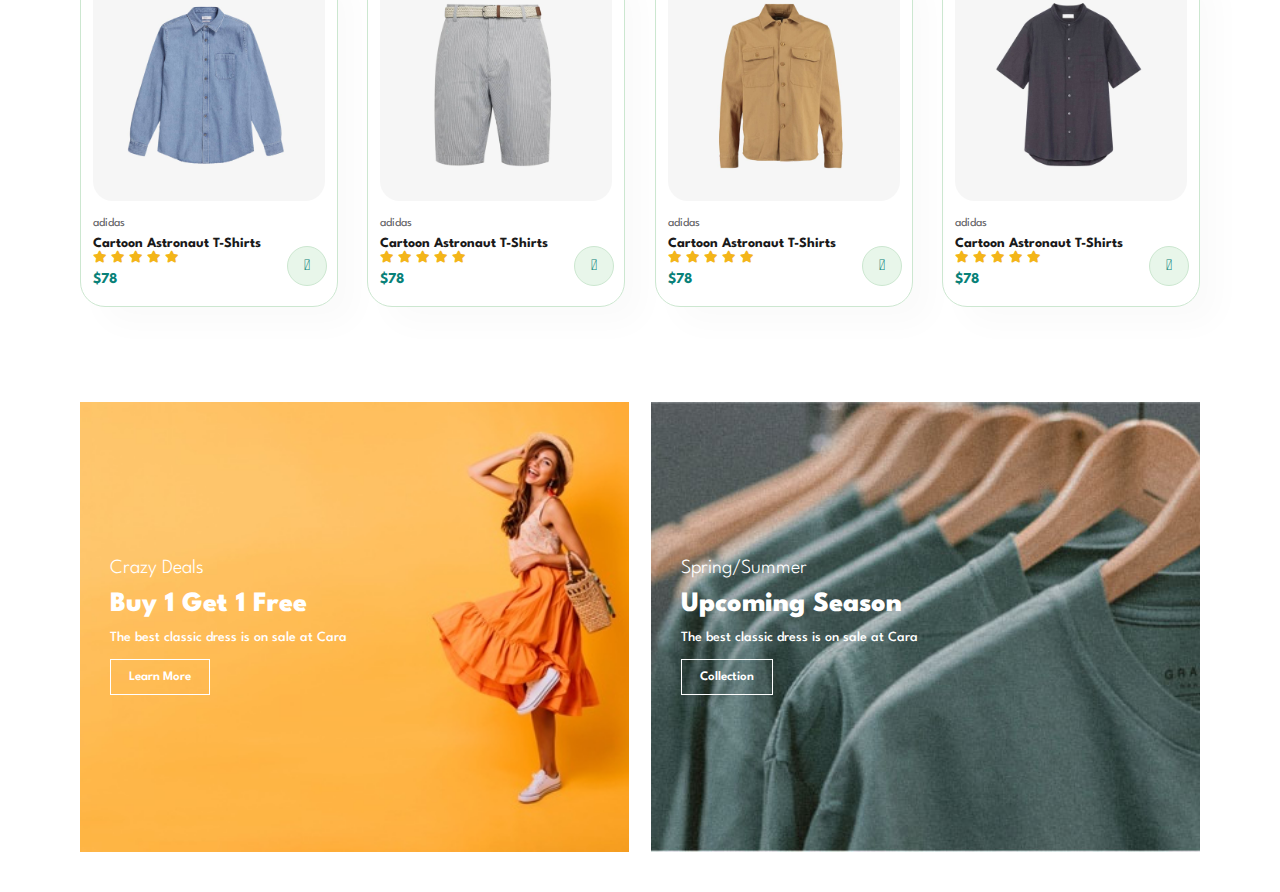
==== commit c9595fe6: "banner2" ====
--- a/index.html
+++ b/index.html
@@ -334,6 +334,21 @@
         </div>
     </section>
 
+    <section id="sm-banner" class="section-p1">  
+        <div class="banner-box">
+            <h4>Crazy Deals</h4>
+            <h2>Buy 1 Get 1 Free</h2>
+            <span>The best classic dress is on sale at Cara</span>
+            <button class="white">Learn More</button>
+        </div>
+        <div class="banner-box banner-box2">
+            <h4>Spring/Summer</h4>
+            <h2>Upcoming Season</h2>
+            <span>The best classic dress is on sale at Cara</span>
+            <button class="white">Collection</button>
+        </div>
+    </section>
+
     <script src="script.js"></script>
 </body>
 </html>--- a/styles.css
+++ b/styles.css
@@ -57,6 +57,18 @@
   border-radius: 4px;
   cursor: pointer;
   border: none;
+  outline: none;
+  transition: 0.2s;
+}
+
+button.white {
+  font-size: 13px;
+  font-weight: 600;
+  padding: 11px 18px;
+  color: #fff;
+  background-color: transparent;
+  cursor: pointer;
+  border: 1px solid #fff;
   outline: none;
   transition: 0.2s;
 }
@@ -297,6 +309,56 @@
   color: #fff;
 }
 
+#sm-banner {
+  display: flex;
+  justify-content: space-between;
+  flex-wrap: wrap;
+}
+
+#sm-banner .banner-box {
+  display: flex;
+  flex-direction: column;
+  justify-content: center;
+  align-items: flex-start;
+  background-image: url("img/banner/b17.jpg");
+  min-width: 49%; /* 580px not 50% */
+  height: 50vh;
+  background-size: cover;
+  background-position: center;
+  padding: 30px;
+}
+
+#sm-banner .banner-box2 {
+  background-image: url("img/banner/b10.jpg");
+
+}
+
+#sm-banner h4 {
+  color: #fff;
+  font-size: 20px;
+  font-weight: 300;
+}
+
+#sm-banner h2 {
+  color: #fff;
+  font-size: 28px;
+  font-weight: 800;
+}
+
+#sm-banner span {
+  color: #fff;
+  font-size: 14px;
+  font-weight: 500;
+  padding-bottom: 15px;
+}
+
+#sm-banner .banner-box:hover button {
+  background-color: #088178;
+  border: 1px solid #088178;
+
+}
+
+
 /* Shop */
 
 /* Single Product */
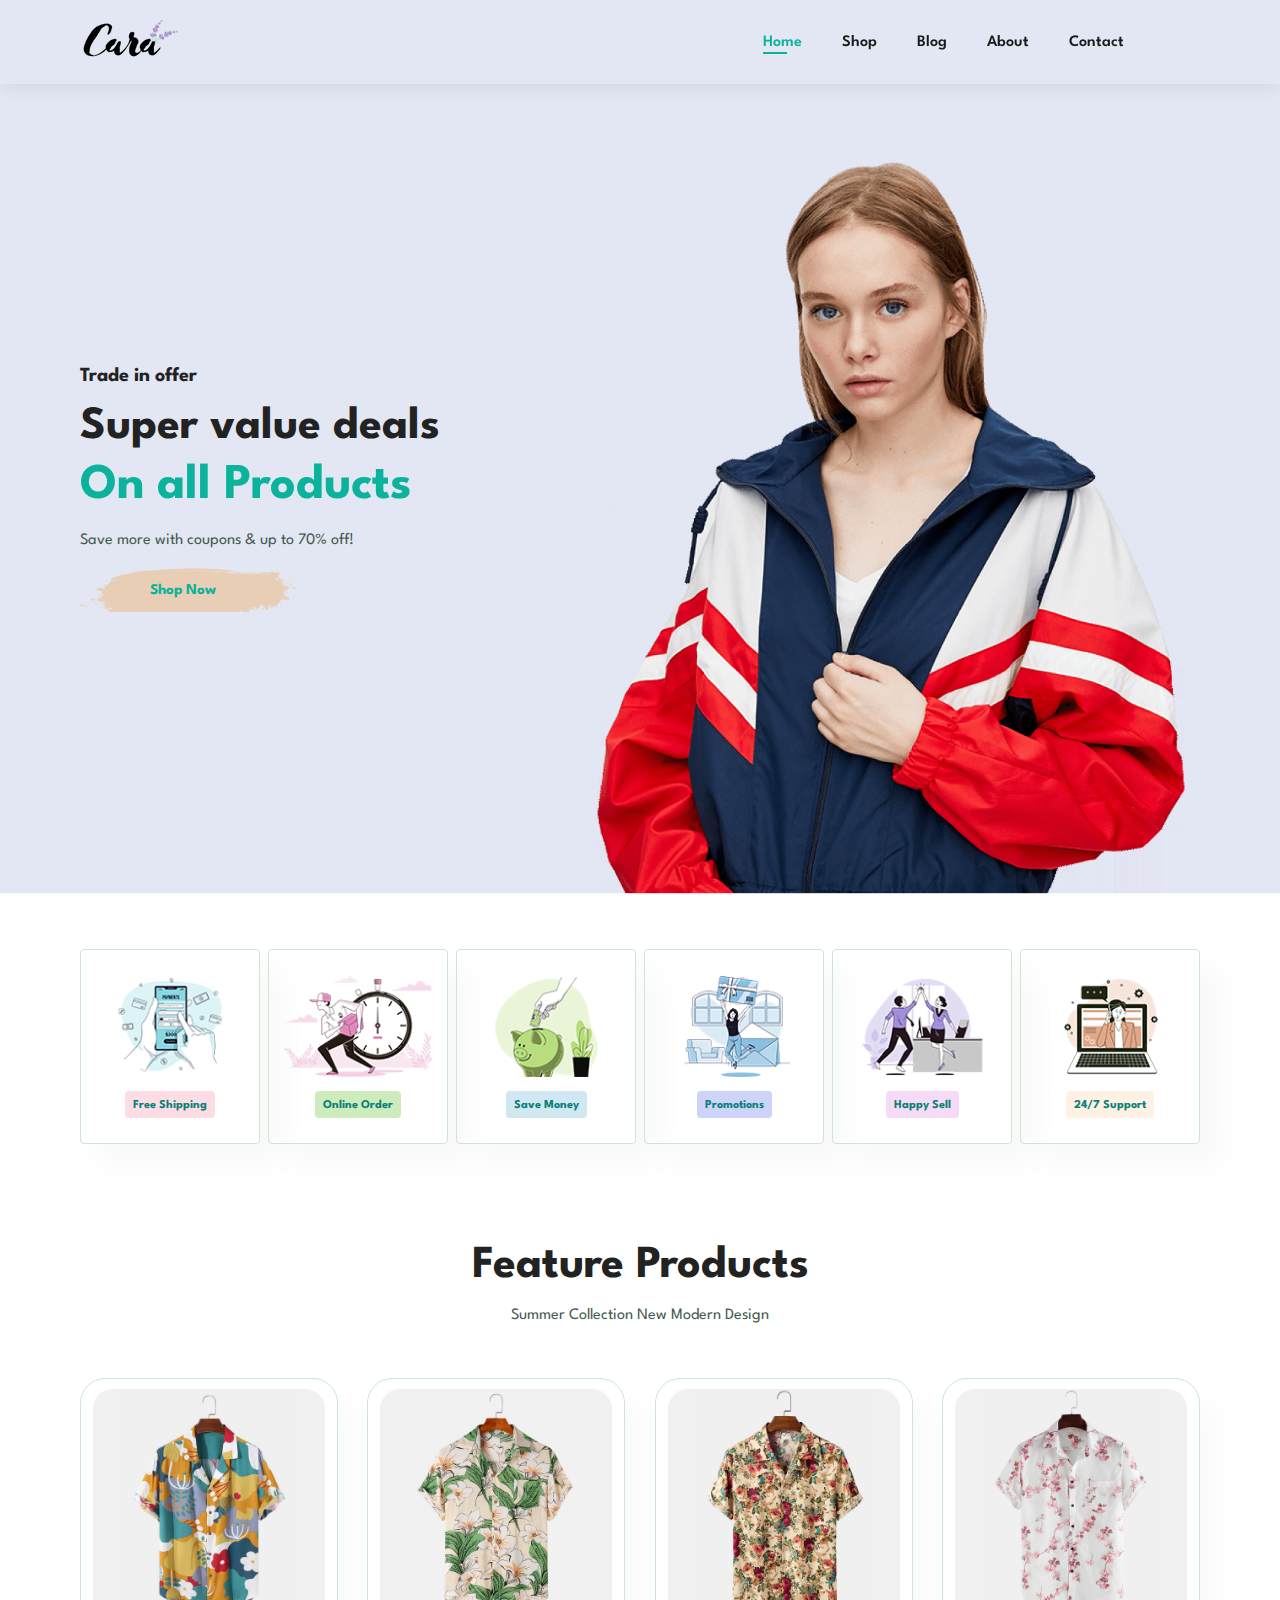
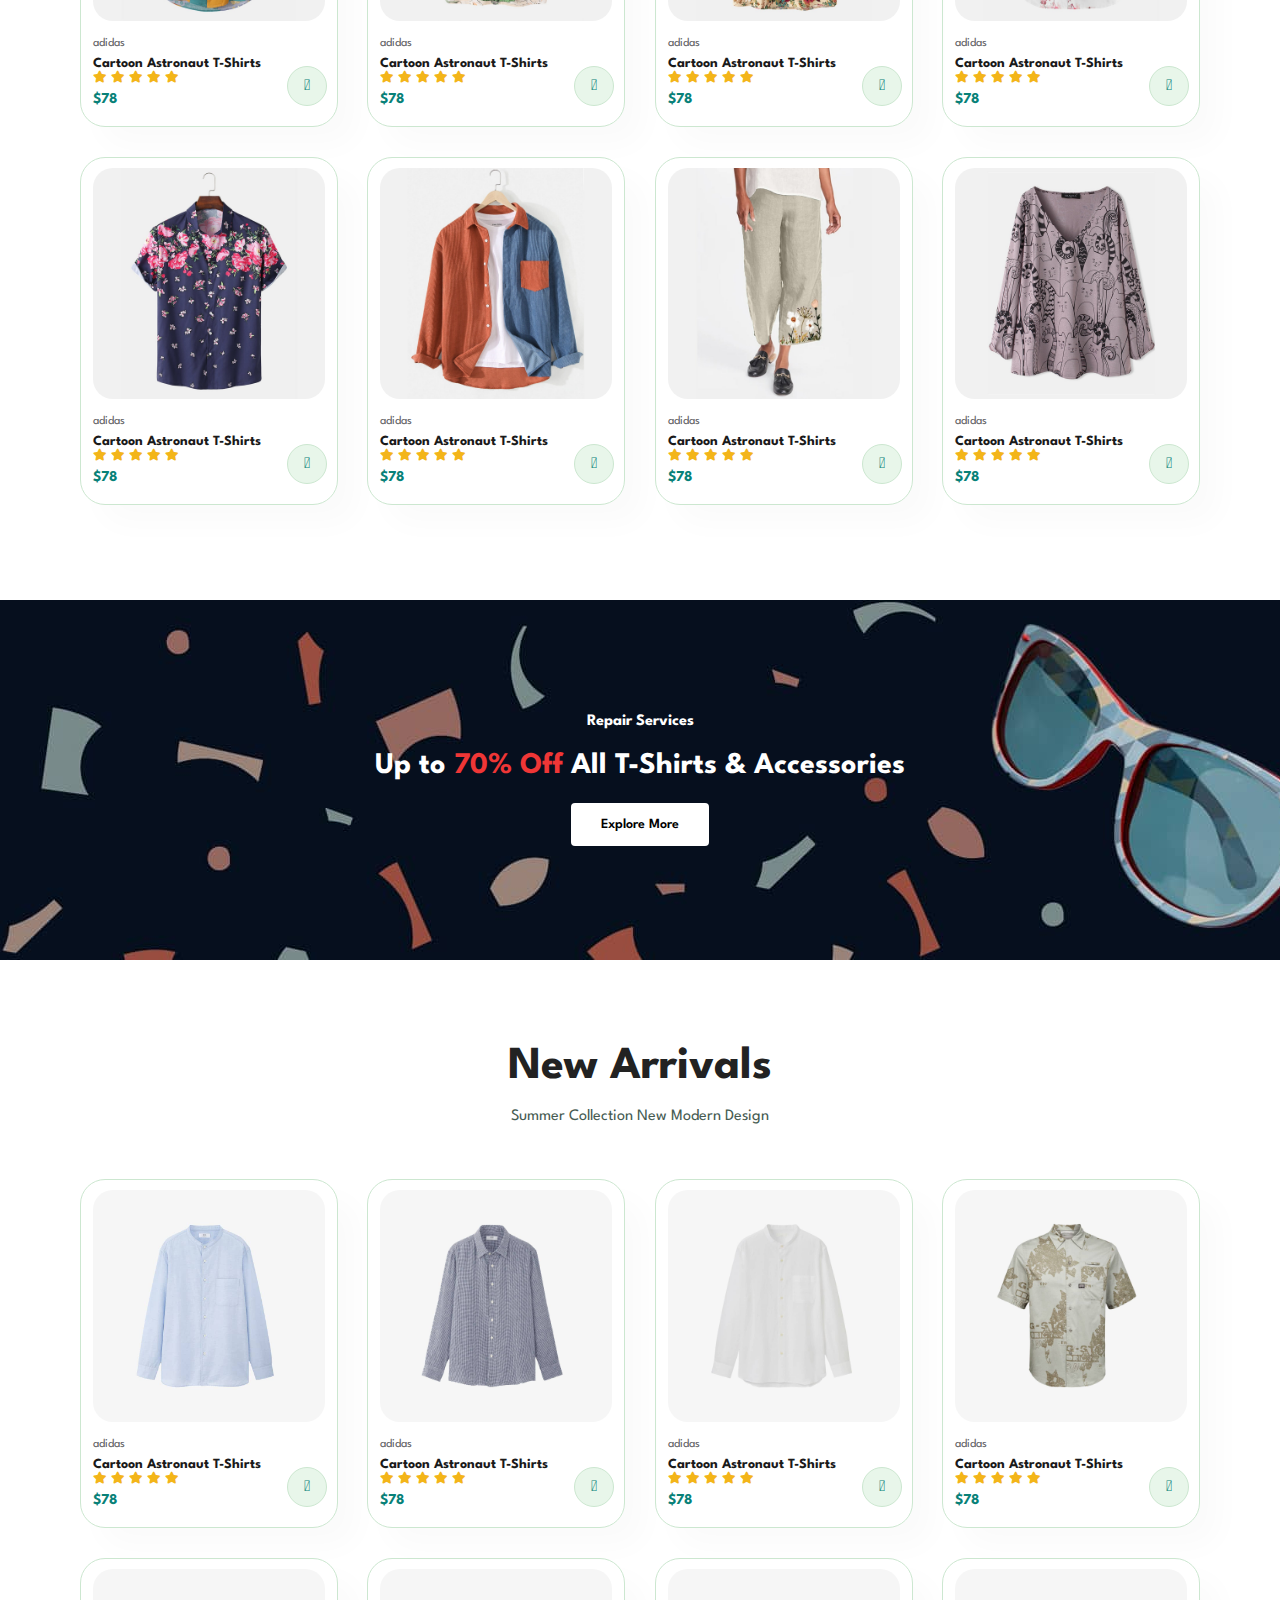
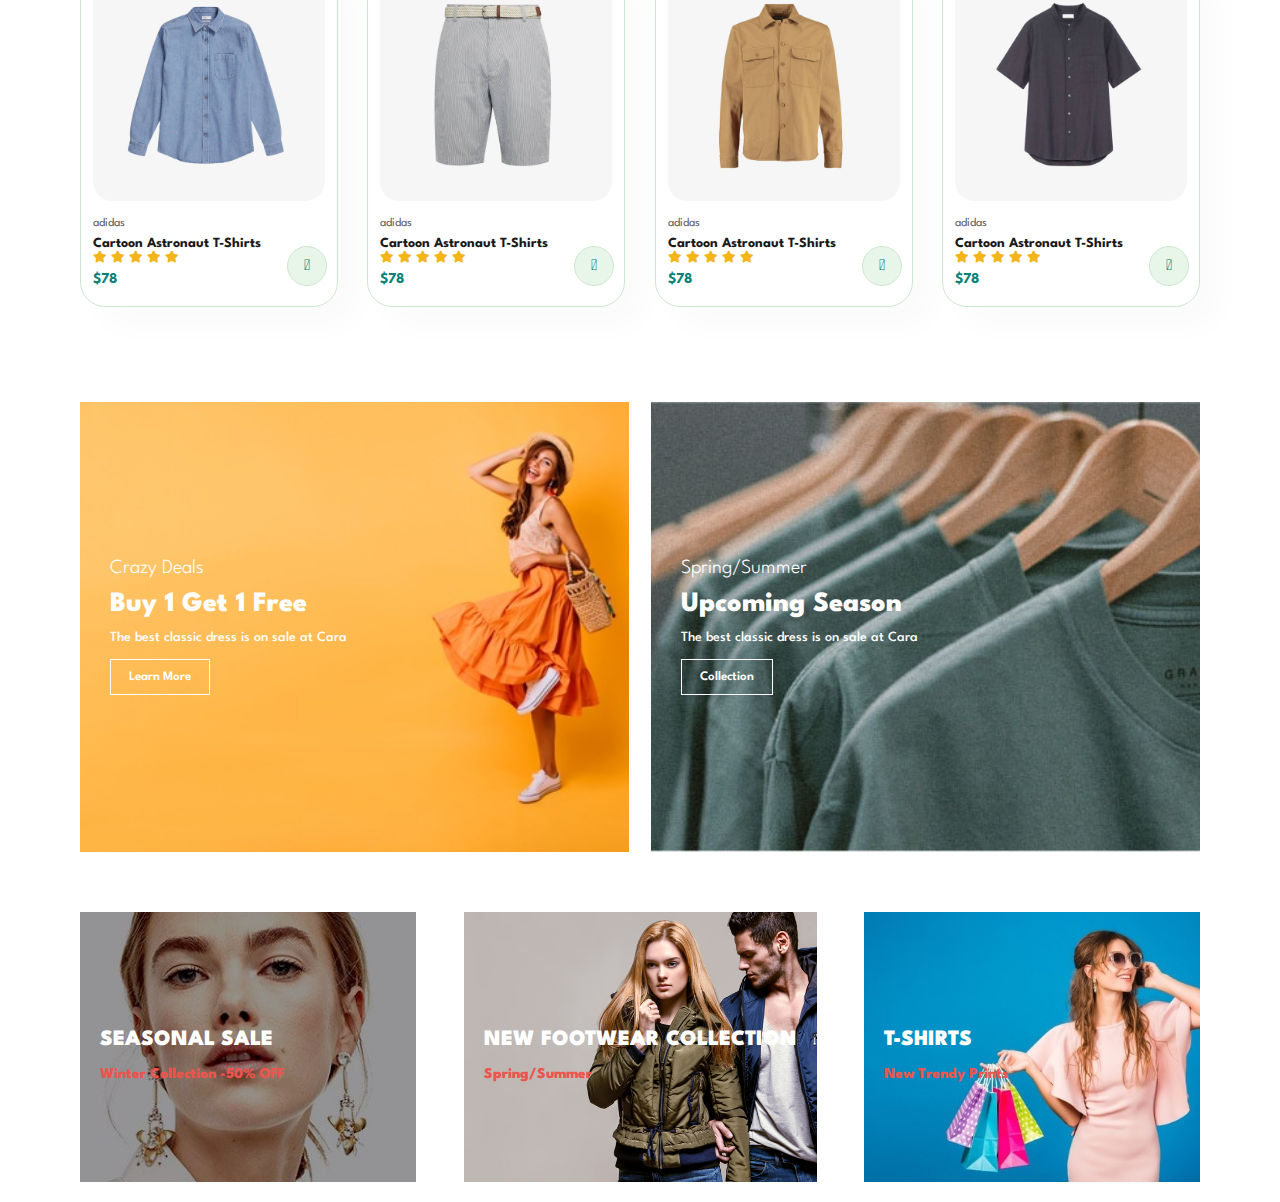
==== commit 088114f9: "banner 3" ====
--- a/index.html
+++ b/index.html
@@ -349,6 +349,21 @@
         </div>
     </section>
 
+    <section id="banner3">
+        <div class="banner-box">
+            <h2>SEASONAL SALE</h2>
+            <h3>Winter Collection -50% OFF</h3>
+        </div>
+        <div class="banner-box banner-box2">
+            <h2>NEW FOOTWEAR COLLECTION</h2>
+            <h3>Spring/Summer</h3>
+        </div>
+        <div class="banner-box banner-box3">
+            <h2>T-SHIRTS</h2>
+            <h3>New Trendy Prints</h3>
+        </div>
+    </section>
+
     <script src="script.js"></script>
 </body>
 </html>--- a/styles.css
+++ b/styles.css
@@ -326,6 +326,7 @@
   background-size: cover;
   background-position: center;
   padding: 30px;
+  margin-bottom: 20px;
 }
 
 #sm-banner .banner-box2 {
@@ -353,10 +354,49 @@
 }
 
 #sm-banner .banner-box:hover button {
-  background-color: #088178;
+  background: #088178;
   border: 1px solid #088178;
 
 }
+#banner3 {
+  display: flex;
+  justify-content: space-between;
+  flex-wrap: wrap;
+  padding: 0 80px;
+}
+
+#banner3 .banner-box {
+  display: flex;
+  flex-direction: column;
+  justify-content: center;
+  align-items: flex-start;
+  background-image: url("img/banner/b7.jpg");
+  min-width: 30%; 
+  height: 30vh;
+  background-size: cover;
+  background-position: center;
+  padding: 20px;
+  margin-bottom: 20px;
+}
+#banner3 .banner-box2 {
+  background-image: url("img/banner/b4.jpg");
+
+}
+#banner3 .banner-box3 {
+  background-image: url("img/banner/b18.jpg");
+
+}
+
+#banner3 h2{
+  color: #fff;
+  font-weight: 900;
+  font-size: 22px;
+}
+#banner3 h3{
+  color: #ec544e;
+  font-weight: 800;
+  font-size: 15px;
+}
 
 
 /* Shop */
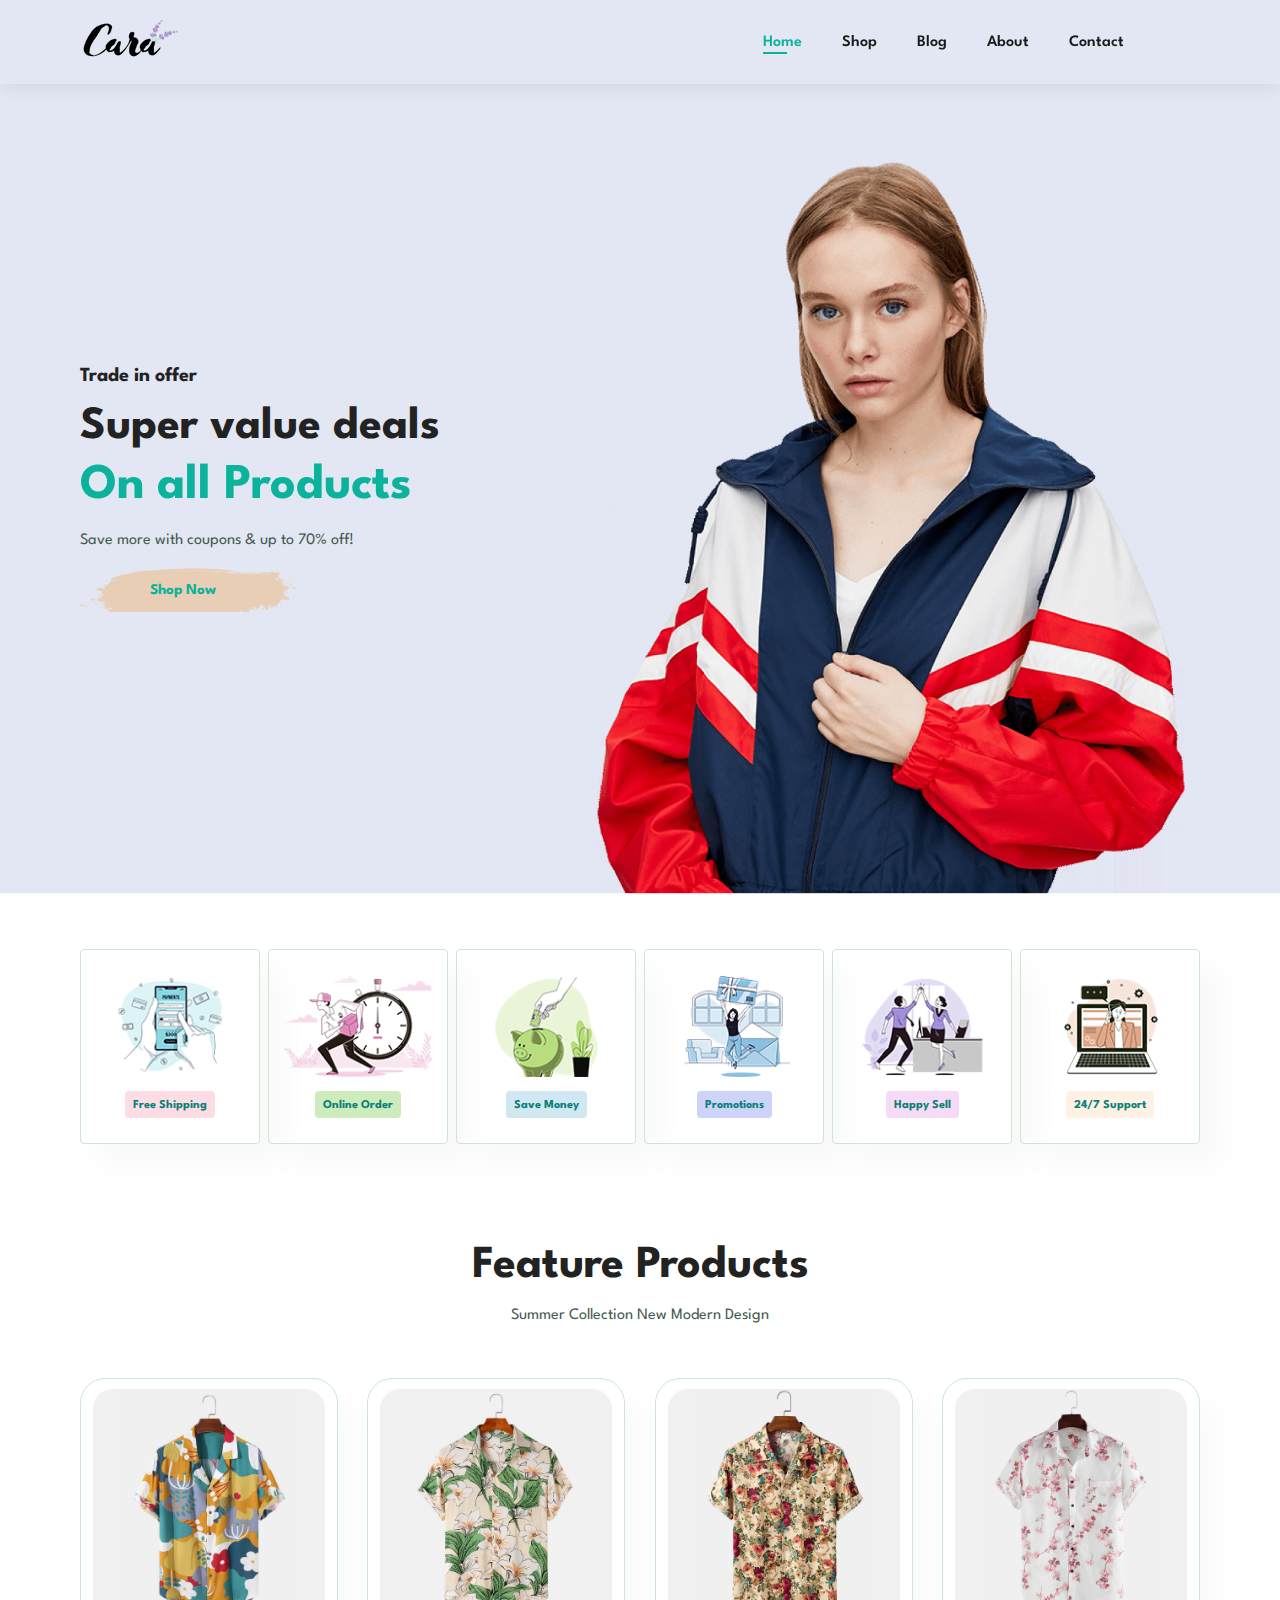
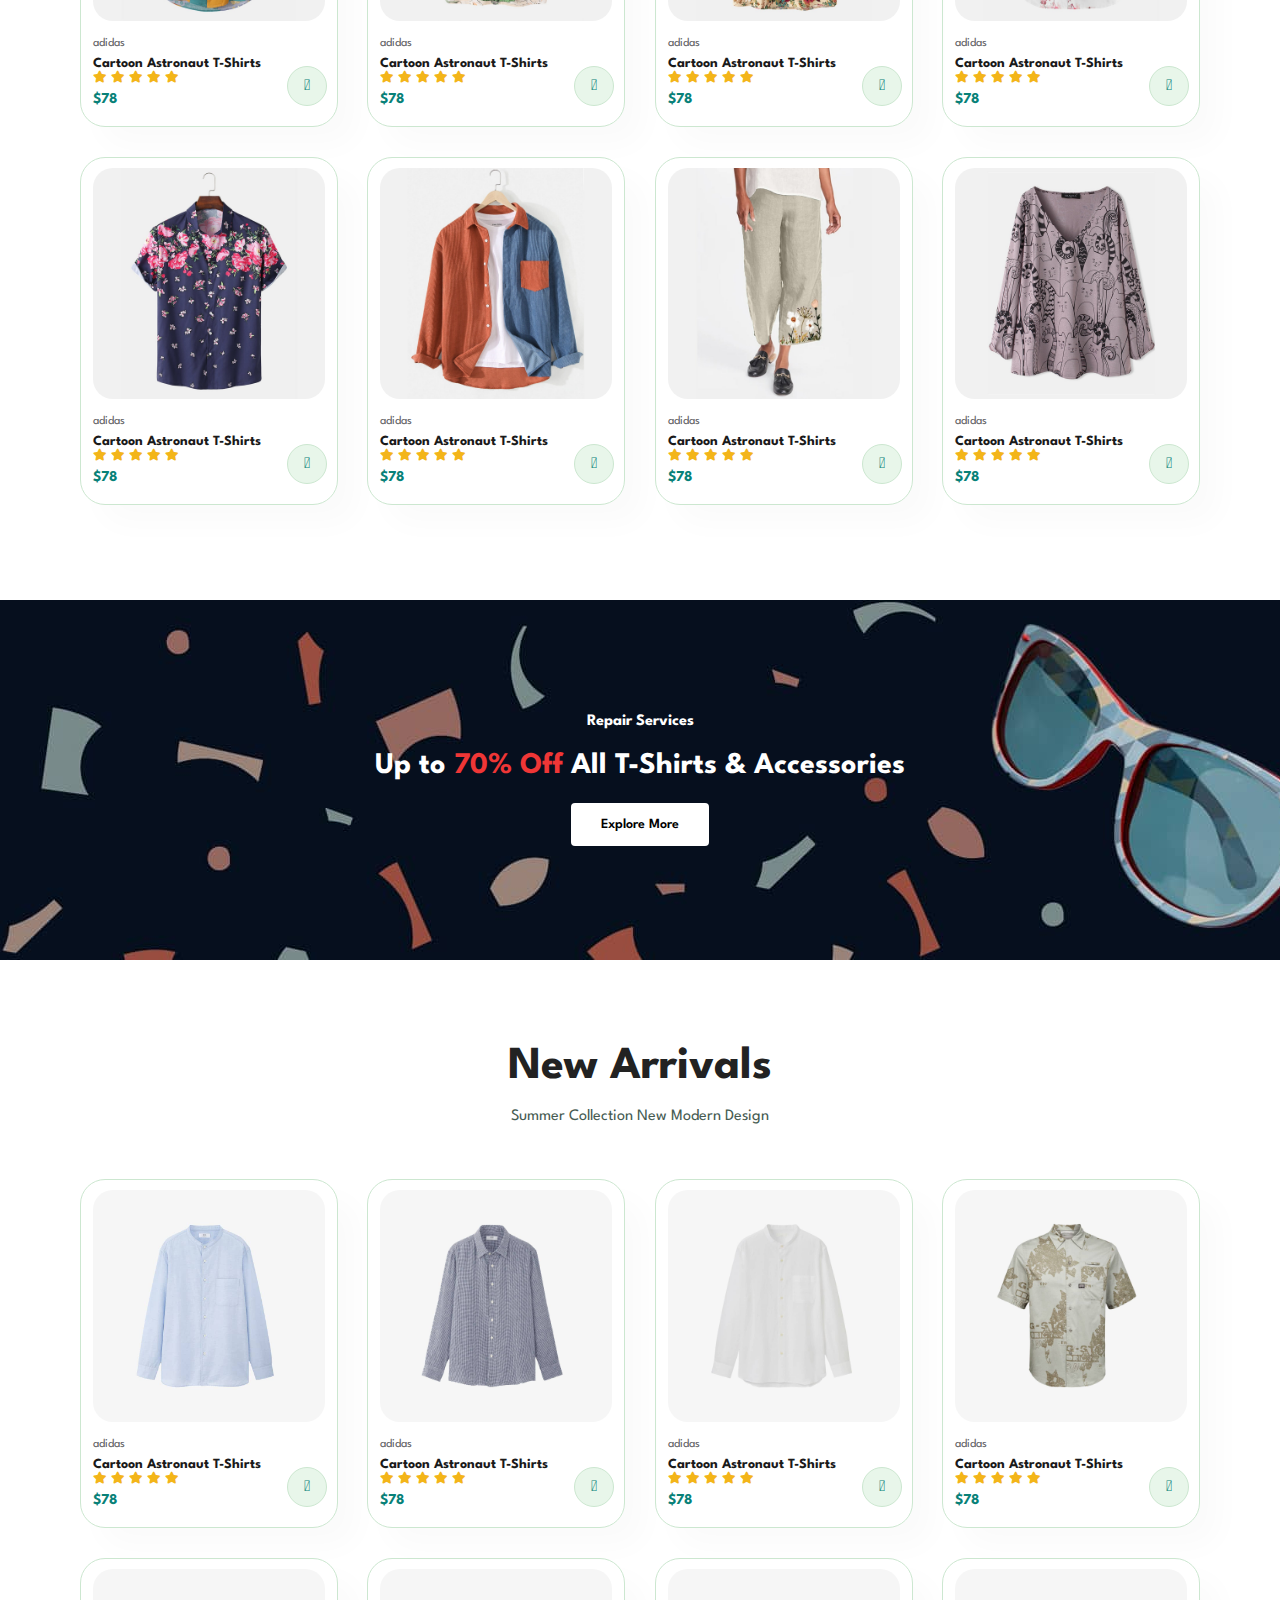
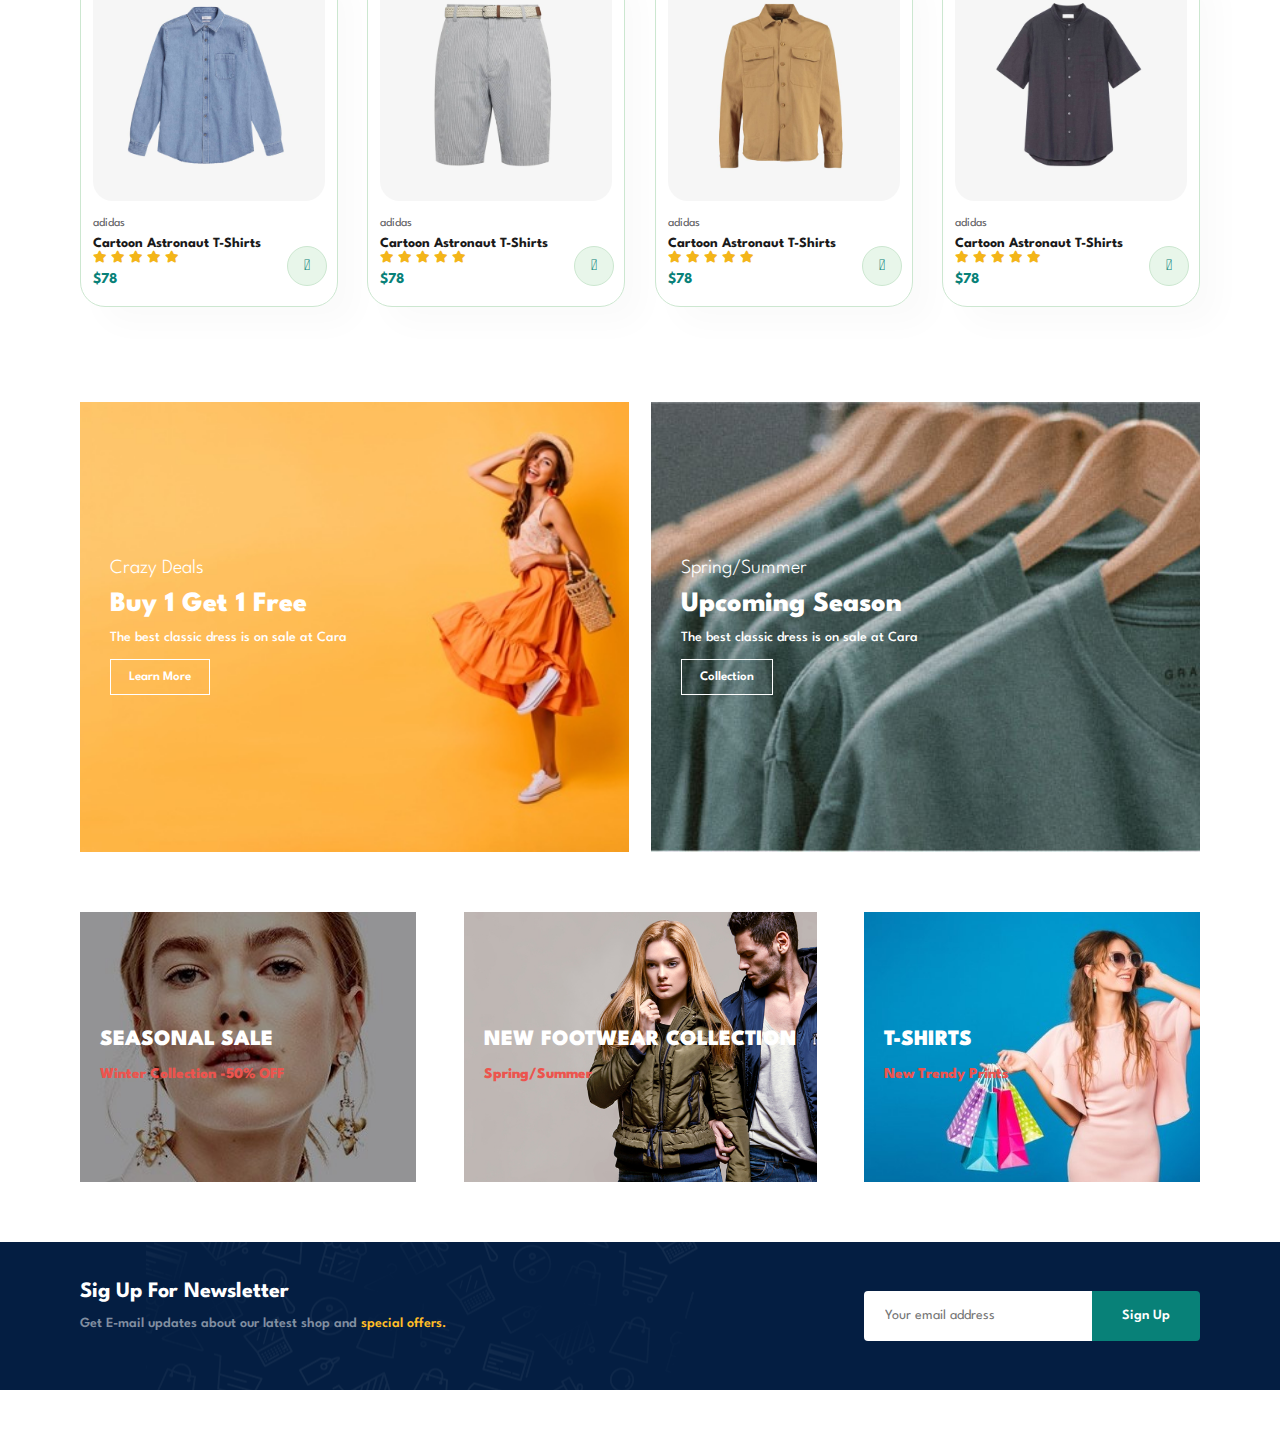
==== commit 63c17587: "newsletter" ====
--- a/index.html
+++ b/index.html
@@ -364,6 +364,19 @@
         </div>
     </section>
 
+    <section id="newsletter" class="section-p1 section-m1">
+        <div class="newstext">
+            <h4>Sig Up For Newsletter</h4>
+            <p>Get E-mail updates about our latest shop and <span>special offers.</span> </p>
+        </div>
+        <div class="form">
+            <input type="text" placeholder="Your email address">
+            <button class="normal">Sign Up</button>
+        </div>
+    </section>
+
     <script src="script.js"></script>
 </body>
-</html>+</html>
+
+<div class="hello"></div>--- a/styles.css
+++ b/styles.css
@@ -398,6 +398,56 @@
   font-size: 15px;
 }
 
+#newsletter {
+  display: flex;
+  justify-content: space-between;
+  flex-wrap: wrap;
+  align-items: center;
+  background-image: url('img/banner/b14.png');
+  background-repeat: no-repeat;
+  background-position: 20% 30%;
+  background-color: #041e42;
+}
+#newsletter h4{
+  font-size: 22px;
+  font-weight: 700;
+  color: #fff;
+}
+#newsletter p{
+  font-size: 14px;
+  font-weight: 600;
+  color: #818ea0;
+}
+#newsletter p span{
+  color: #ffbd27;
+}
+
+#newsletter .form{
+  display: flex;
+  width: 30%;
+}
+
+#newsletter input{
+  height: 3.125rem;
+  padding: 0 1.25rem;
+  font-size: 14px;
+  width: 100%;
+  border: 1px solid transparent;
+  border-radius: 4px;
+  outline: none;
+  border-top-right-radius: 0;
+  border-bottom-right-radius: 0;
+}
+
+#newsletter button{
+  background-color: #088178;
+  color: #fff;
+  white-space: nowrap;
+  border-top-left-radius: 0;
+  border-bottom-left-radius: 0;
+
+}
+
 
 /* Shop */
 
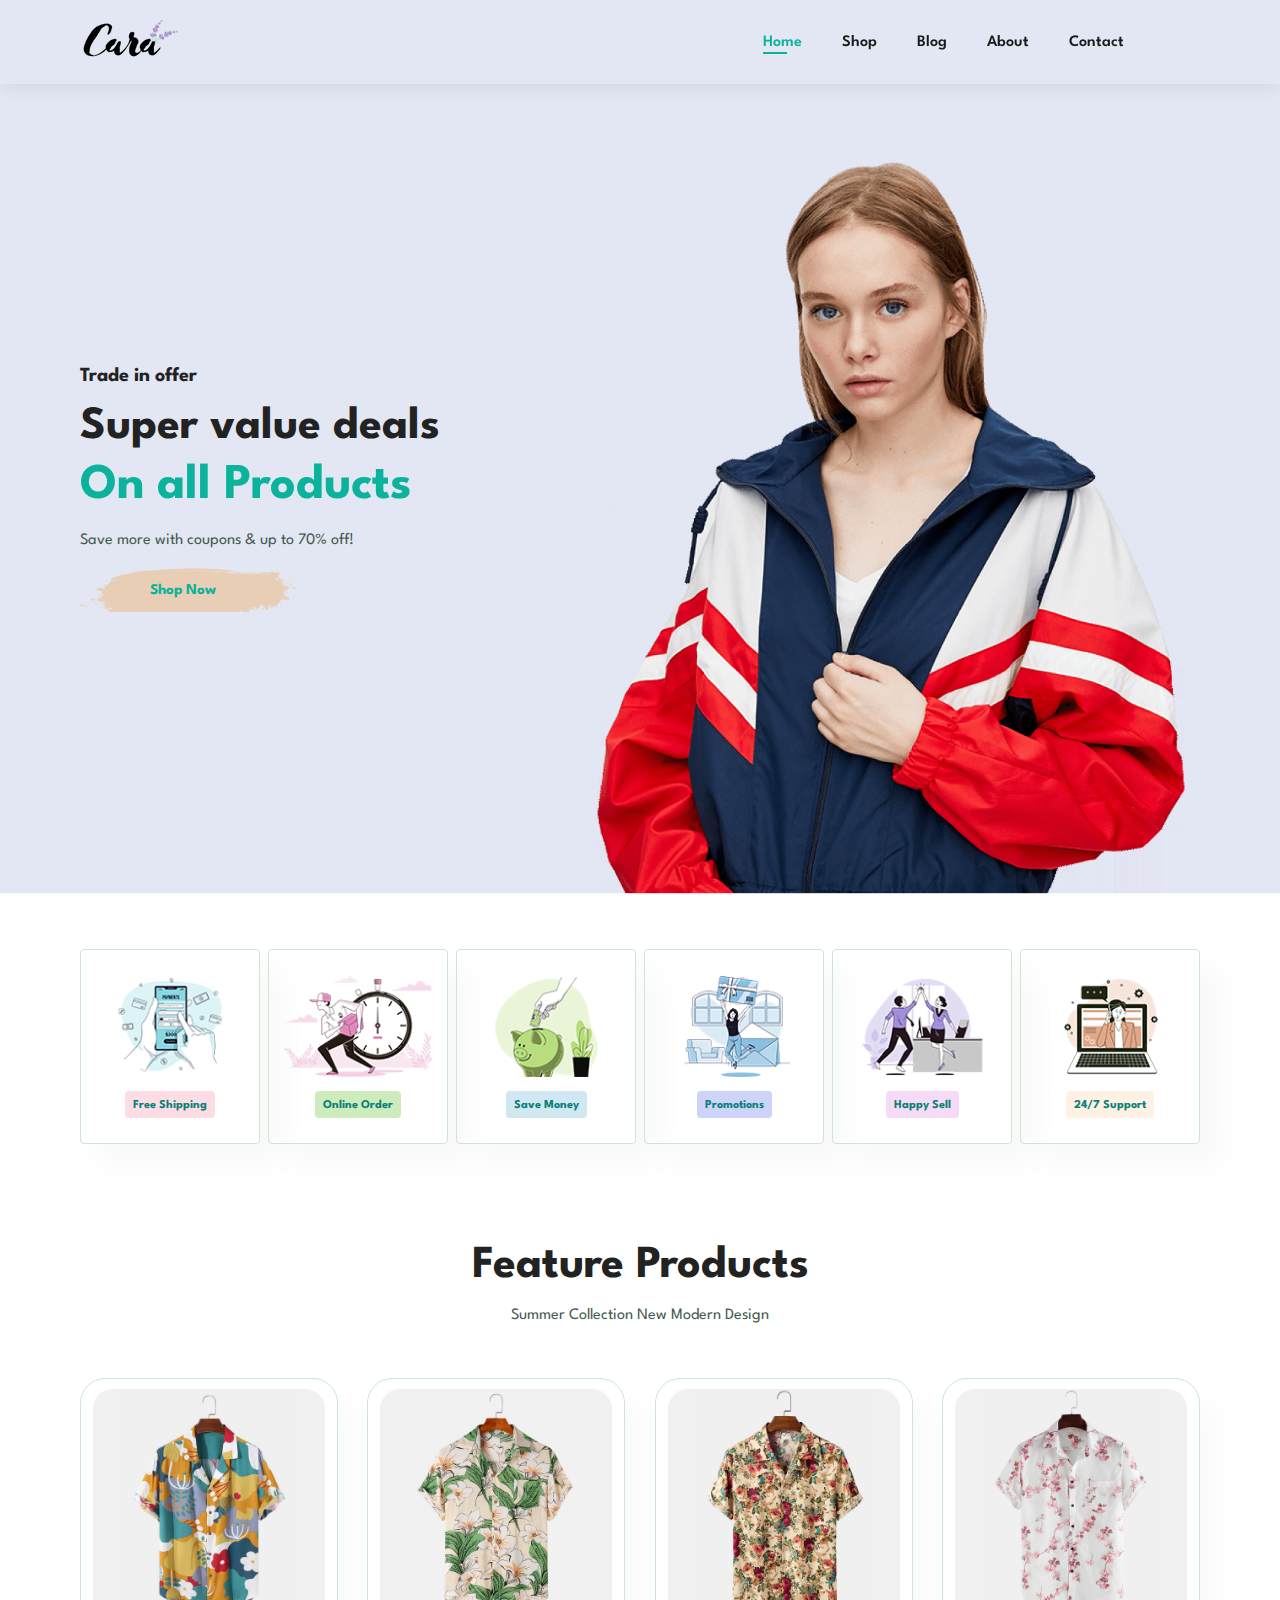
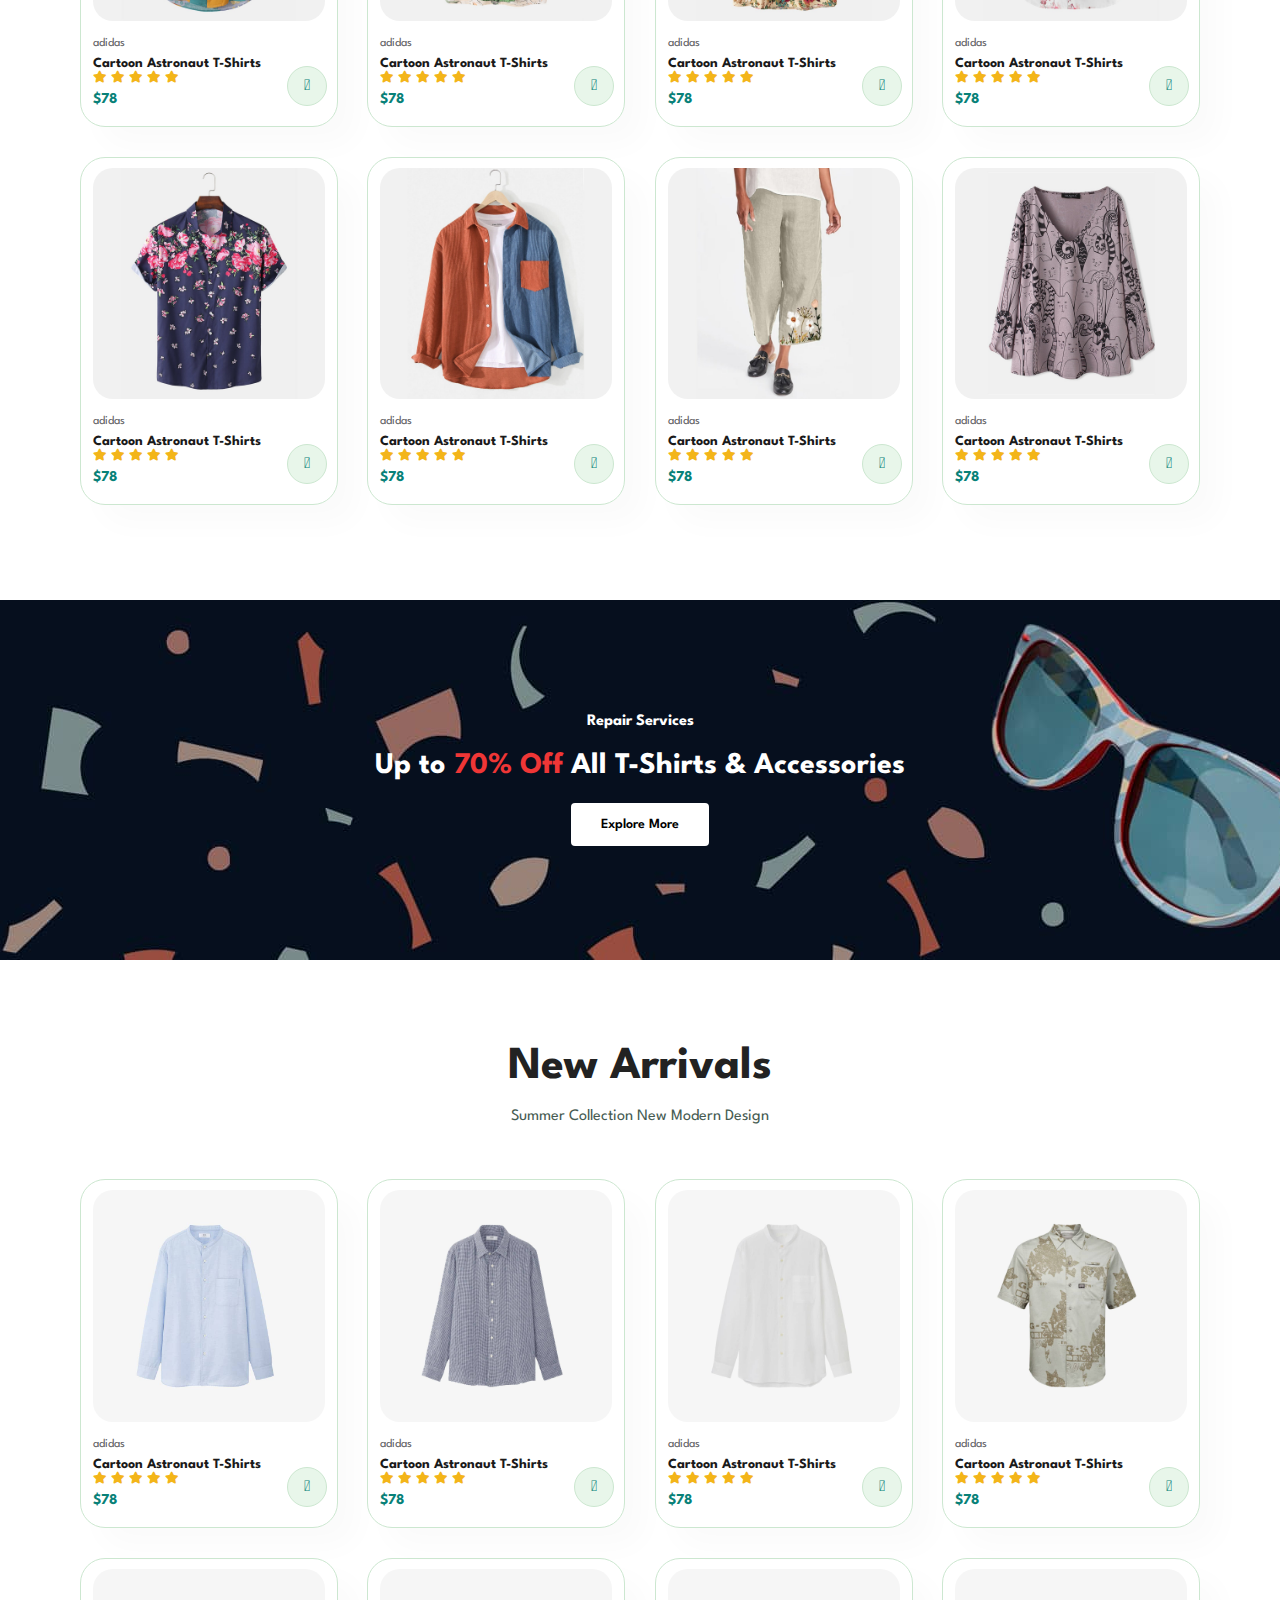
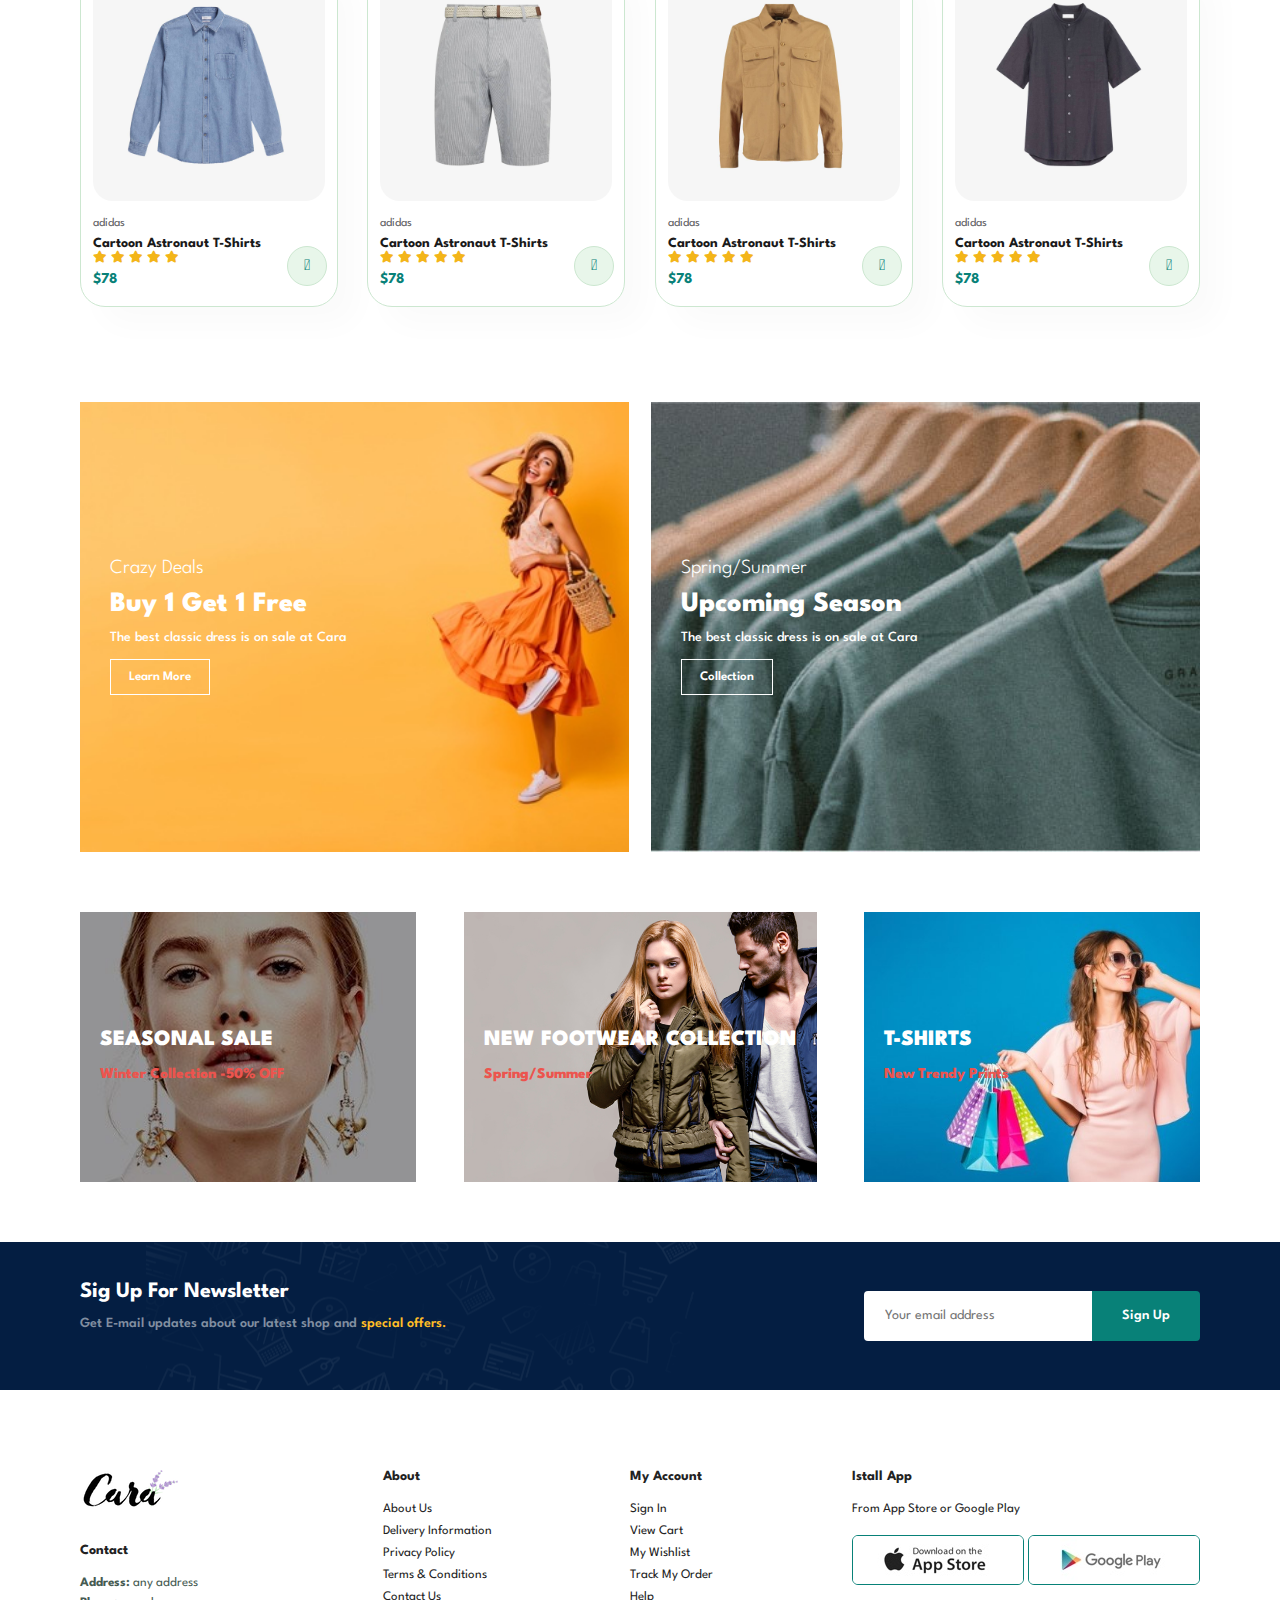
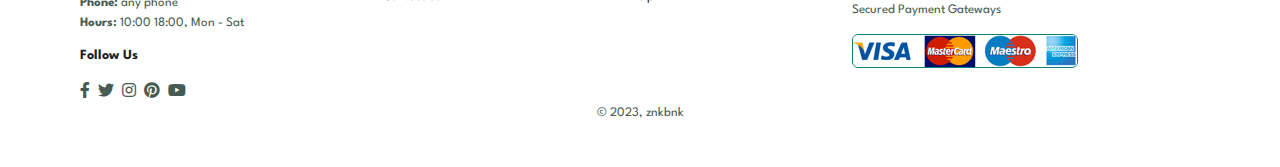
==== commit 58e16552: "footer and responsive design  for ipad" ====
--- a/index.html
+++ b/index.html
@@ -18,8 +18,14 @@
                 <li><a href="blog.html">Blog</a></li>
                 <li><a href="about.html">About</a></li>
                 <li><a href="contact.html">Contact</a></li>
-                <li><a href="cart.html"><i class="far fa-shopping-bag"></i></a></li>
+                <li id="lg-bag"><a href="cart.html"><i class="far fa-shopping-bag"></i></a></li>
+                <a href="#" id="close"><i class="far fa-times"></i></a>
             </ul>
+        </div>
+        <div id="mobile">
+            <a href="cart.html"><i class="far fa-shopping-bag"></i></a>
+            <i id="bar" class="fas fa-outdent"></i>
+
         </div>
     </section>
 
@@ -375,6 +381,55 @@
         </div>
     </section>
 
+    <footer class="section-p1">
+        <div class="class-col">
+            <img class="logo" src="img/logo.png" alt="">
+            <h4>Contact</h4>
+            <p><strong>Address:</strong> any address</p>
+            <p><strong>Phone:</strong> any phone</p>
+            <p><strong>Hours:</strong> 10:00 18:00, Mon - Sat</p>
+            <div class="follow">
+                <h4>Follow Us</h4>
+                <div class="icon">
+                    <i class="fab fa-facebook-f"></i>
+                    <i class="fab fa-twitter"></i>
+                    <i class="fab fa-instagram"></i>
+                    <i class="fab fa-pinterest"></i>
+                    <i class="fab fa-youtube"></i>
+                </div>
+            </div>
+        </div>
+        <div class="col">
+            <h4>About</h4>
+            <a href="#">About Us</a>
+            <a href="#">Delivery Information</a>
+            <a href="#">Privacy Policy</a>
+            <a href="#">Terms & Conditions</a>
+            <a href="#">Contact Us</a>
+        </div>
+        <div class="col">
+            <h4>My Account</h4>
+            <a href="#">Sign In</a>
+            <a href="#">View Cart</a>
+            <a href="#">My Wishlist</a>
+            <a href="#">Track My Order</a>
+            <a href="#">Help</a>
+        </div>
+        <div class="col install">
+            <h4>Istall App</h4>
+            <a href="#">From App Store or Google Play</a>
+            <div class="row">
+                <img src="img/pay/app.jpg" alt="">
+                <img src="img/pay/play.jpg" alt="">
+                <p>Secured Payment Gateways</p>
+                <img src="img/pay/pay.png" alt="">
+            </div>
+        </div>
+        <div class="copyright">
+            <p>© 2023, znkbnk</p>
+        </div>
+    </footer>
+
     <script src="script.js"></script>
 </body>
 </html>
--- a/styles.css
+++ b/styles.css
@@ -124,6 +124,14 @@
   position: absolute;
   bottom: -4px;
   left: 20px;
+}
+
+#mobile {
+  display: none;
+  align-items: center;
+}
+#close {
+  display: none;
 }
 
 /* Home */
@@ -331,7 +339,6 @@
 
 #sm-banner .banner-box2 {
   background-image: url("img/banner/b10.jpg");
-
 }
 
 #sm-banner h4 {
@@ -356,7 +363,6 @@
 #sm-banner .banner-box:hover button {
   background: #088178;
   border: 1px solid #088178;
-
 }
 #banner3 {
   display: flex;
@@ -371,7 +377,7 @@
   justify-content: center;
   align-items: flex-start;
   background-image: url("img/banner/b7.jpg");
-  min-width: 30%; 
+  min-width: 30%;
   height: 30vh;
   background-size: cover;
   background-position: center;
@@ -380,19 +386,17 @@
 }
 #banner3 .banner-box2 {
   background-image: url("img/banner/b4.jpg");
-
 }
 #banner3 .banner-box3 {
   background-image: url("img/banner/b18.jpg");
-
-}
-
-#banner3 h2{
+}
+
+#banner3 h2 {
   color: #fff;
   font-weight: 900;
   font-size: 22px;
 }
-#banner3 h3{
+#banner3 h3 {
   color: #ec544e;
   font-weight: 800;
   font-size: 15px;
@@ -403,31 +407,31 @@
   justify-content: space-between;
   flex-wrap: wrap;
   align-items: center;
-  background-image: url('img/banner/b14.png');
+  background-image: url("img/banner/b14.png");
   background-repeat: no-repeat;
   background-position: 20% 30%;
   background-color: #041e42;
 }
-#newsletter h4{
+#newsletter h4 {
   font-size: 22px;
   font-weight: 700;
   color: #fff;
 }
-#newsletter p{
+#newsletter p {
   font-size: 14px;
   font-weight: 600;
   color: #818ea0;
 }
-#newsletter p span{
+#newsletter p span {
   color: #ffbd27;
 }
 
-#newsletter .form{
+#newsletter .form {
   display: flex;
   width: 30%;
 }
 
-#newsletter input{
+#newsletter input {
   height: 3.125rem;
   padding: 0 1.25rem;
   font-size: 14px;
@@ -439,16 +443,73 @@
   border-bottom-right-radius: 0;
 }
 
-#newsletter button{
+#newsletter button {
   background-color: #088178;
   color: #fff;
   white-space: nowrap;
   border-top-left-radius: 0;
   border-bottom-left-radius: 0;
-
-}
-
-
+}
+
+footer {
+  display: flex;
+  flex-wrap: wrap;
+  justify-content: space-between;
+}
+
+footer .col {
+  flex-direction: column;
+  display: flex;
+  align-items: flex-start;
+  margin-bottom: 20px;
+}
+
+footer .logo {
+  margin-bottom: 30px;
+}
+
+footer h4 {
+  font-size: 14px;
+  padding-bottom: 20px;
+}
+footer p {
+  font-size: 13px;
+  margin: 0 0 8px 0;
+}
+footer a {
+  font-size: 13px;
+  text-decoration: none;
+  color: #222;
+  margin-bottom: 10px;
+}
+footer .follow {
+  margin-top: 20px;
+}
+
+footer .follow i {
+  color: #465b52;
+  padding-right: 4px;
+  cursor: pointer;
+}
+
+footer .install .row img {
+  border: 1px solid #088178;
+  border-radius: 6px;
+}
+
+footer .install img {
+  margin: 10px 0 15px 0;
+}
+
+footer .follow i:hover,
+footer a:hover {
+  color: #088178;
+}
+
+footer .copyright {
+  width: 100%;
+  text-align: center;
+}
 /* Shop */
 
 /* Single Product */
@@ -456,3 +517,89 @@
 /* Blog */
 
 /* About */
+
+/* Start Media Query */
+
+@media (max-width: 799px) {
+  .section-p1 {
+    padding: 40 px 40px;
+  }
+   .install {
+    margin-top: 15px;
+  }
+  #navbar {
+    display: flex;
+    flex-direction: column;
+    align-items: flex-start;
+    justify-content: flex-start;
+    position: fixed;
+    top: 0;
+    right: -300px;
+    height: 100vh;
+    width: 300px;
+    background-color: #e3e6f3;
+    box-shadow: 0 40px 60px rgba(0, 0, 0, 0.01);
+    padding: 80px 0 0 10px;
+    transition: 0.3s;
+  }
+
+  #navbar.active {
+    right: 0px;
+  }
+  #navbar li {
+    margin-bottom: 25px;
+  }
+  #mobile {
+    display: flex;
+    align-items: center;
+  }
+  #mobile i {
+    color: #1a1a1a;
+    font-size: 24px;
+    padding-left: 20px;
+  }
+  #close {
+    display: initial;
+    position: absolute;
+    top: 30px;
+    left: 30px;
+    color: #222;
+    font-size: 24px;
+  }
+  #lg-bag {
+    display: none;
+  }
+  #hero {
+    height: 70vh;
+    padding: 0 80px;
+    background-position: top 30% right 30%;
+  }
+  #feature {
+    justify-content: center;
+  }
+  #feature .fe-box {
+    margin: 15px 15px;
+  }
+  #product1 .pro-container {
+    justify-content: center;
+  }
+  #product1 .pro {
+    margin: 15px;
+  }
+  #banner {
+    height: 20vh;
+  }
+  #sm-banner .banner-box {
+    min-width: 100%;
+    height: 30vh;
+  }
+  #banner3 {
+    padding: 0 40px;
+  }
+  #banner3 .banner-box {
+    width: 28%;
+  }
+  #newsletter .form {
+    width: 70%;
+  }
+}
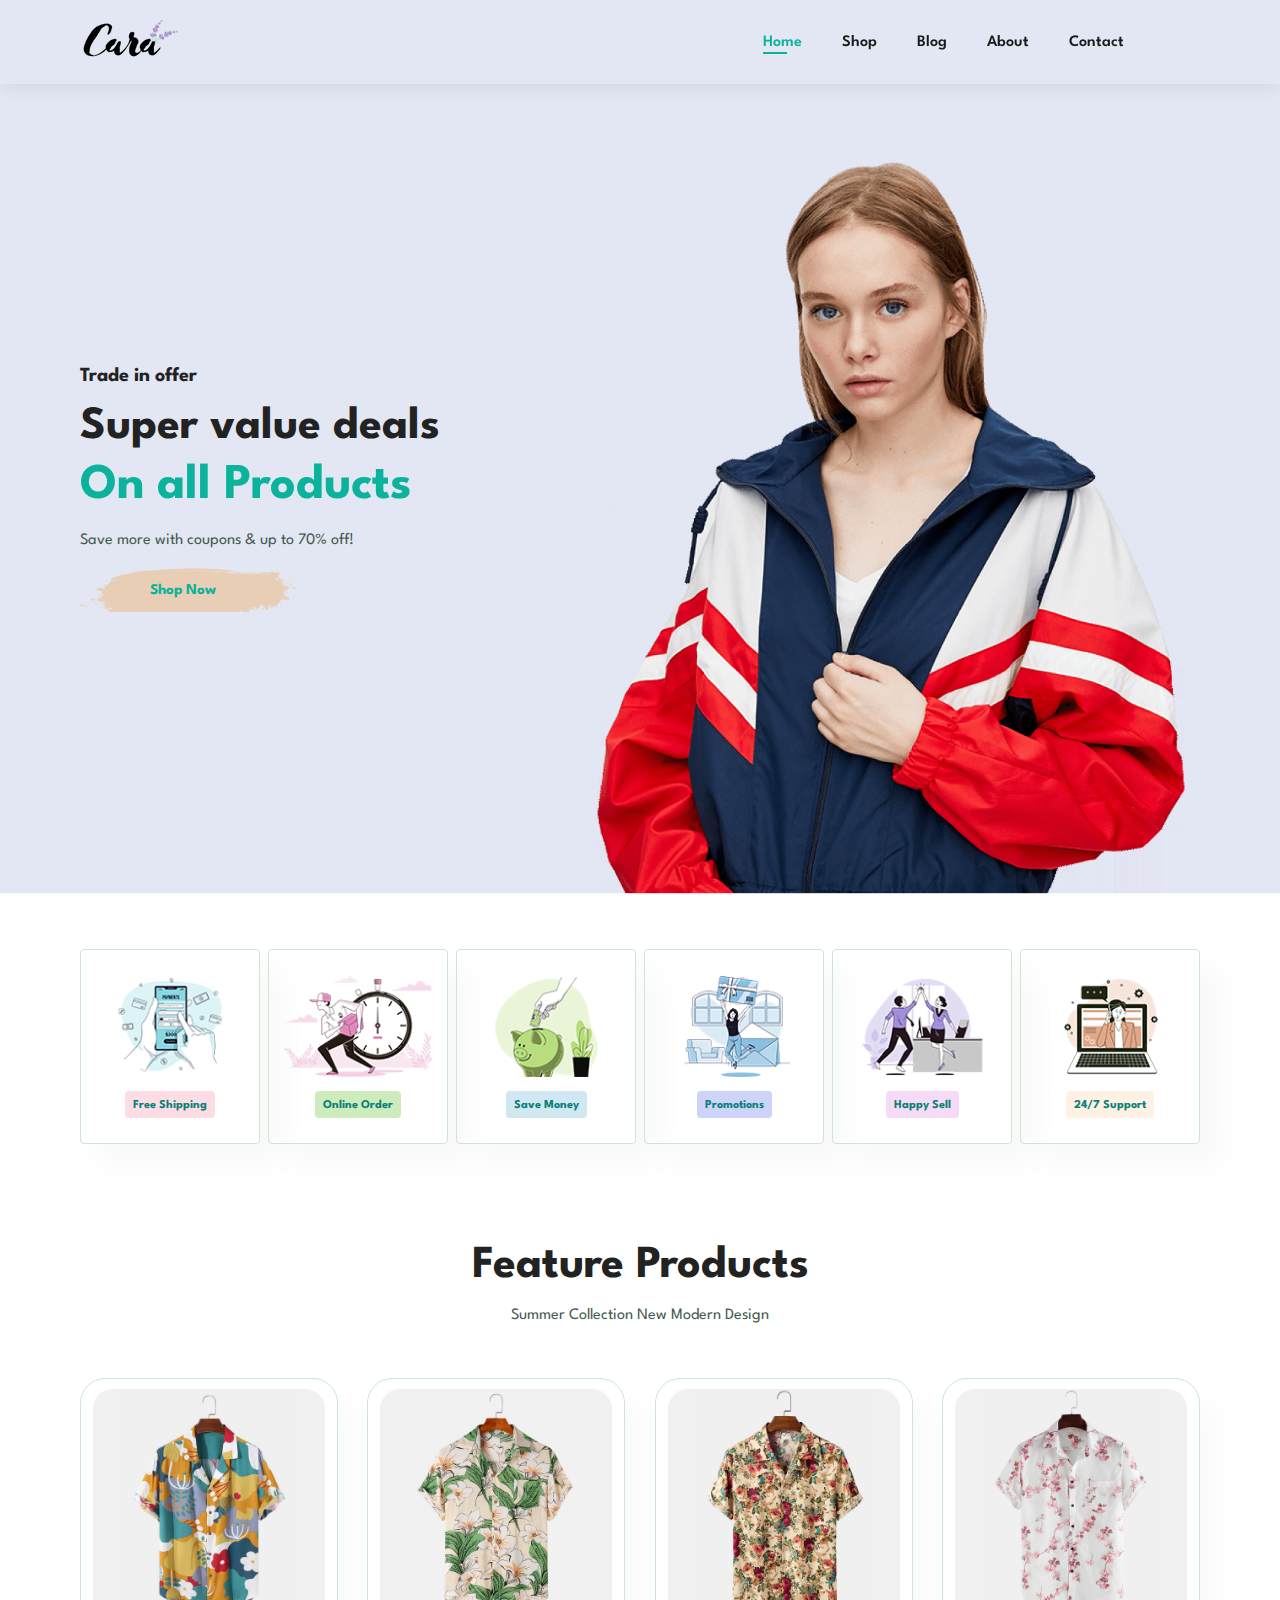
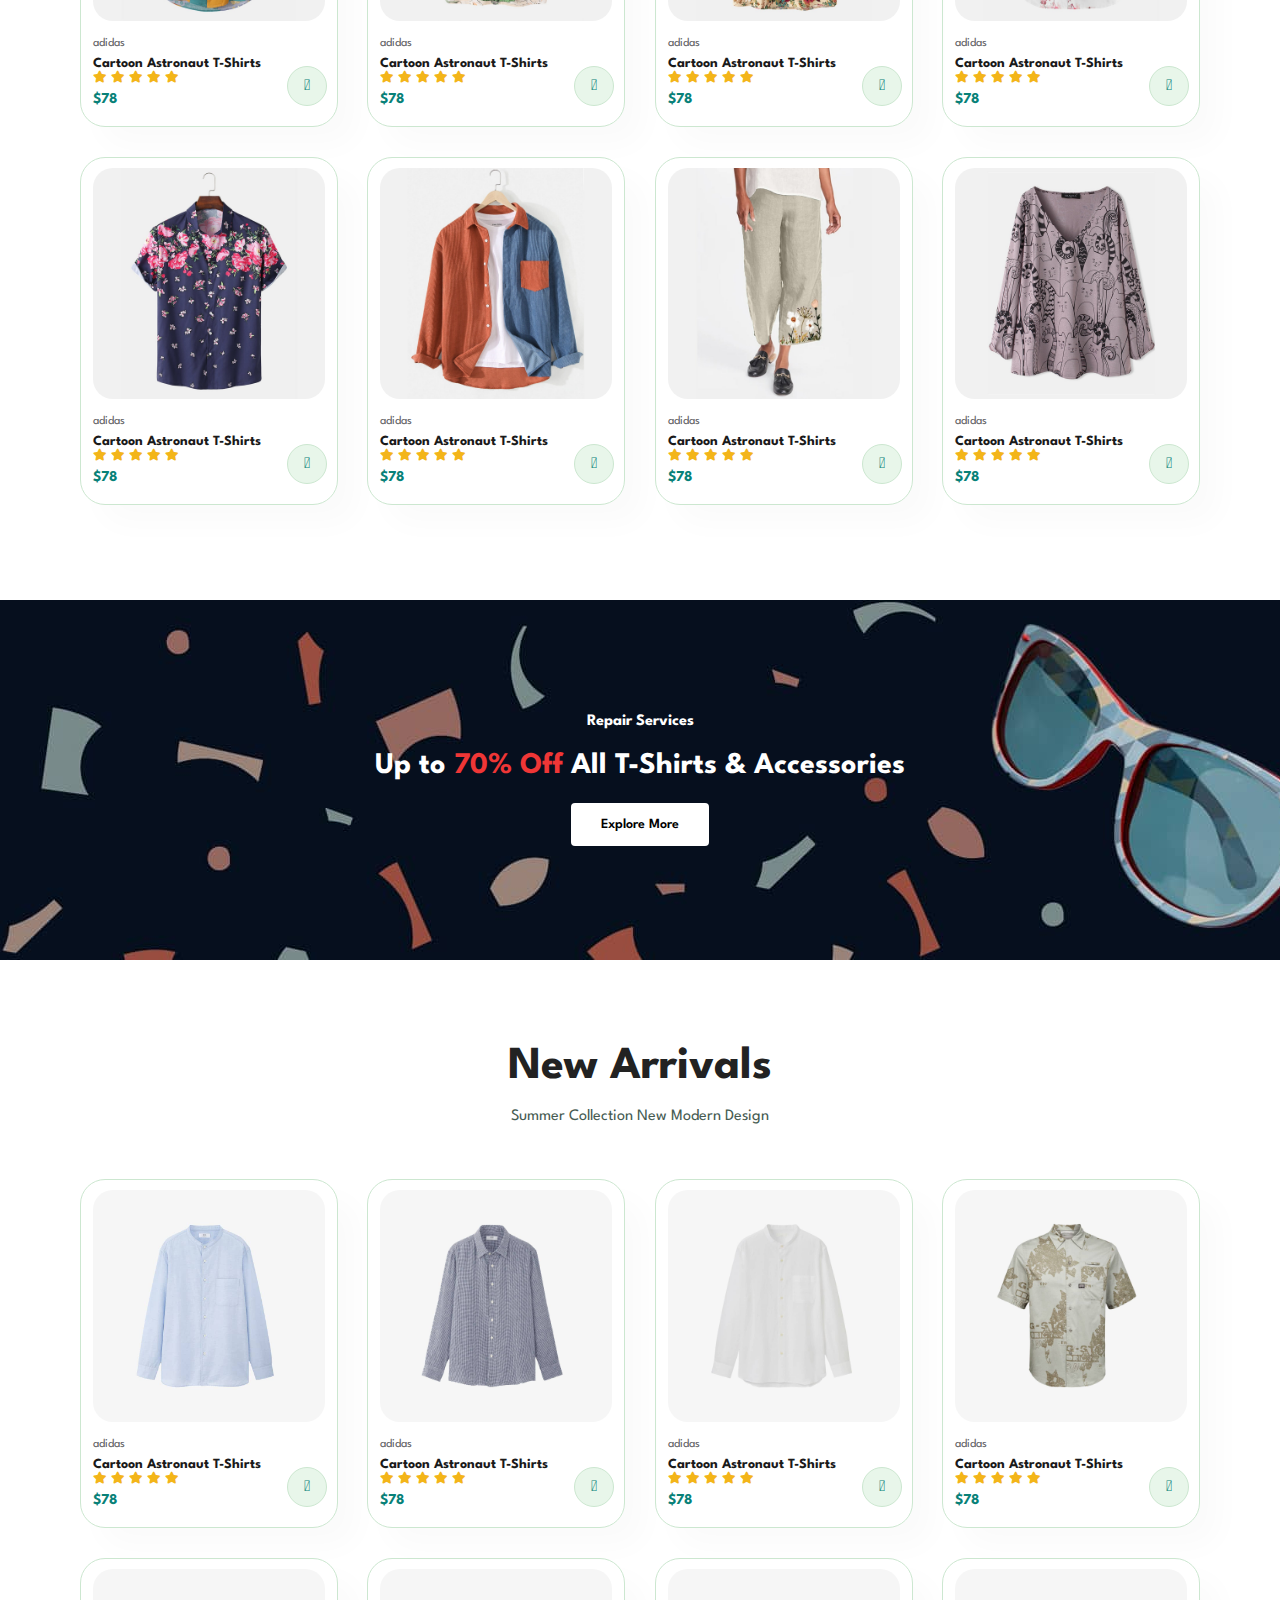
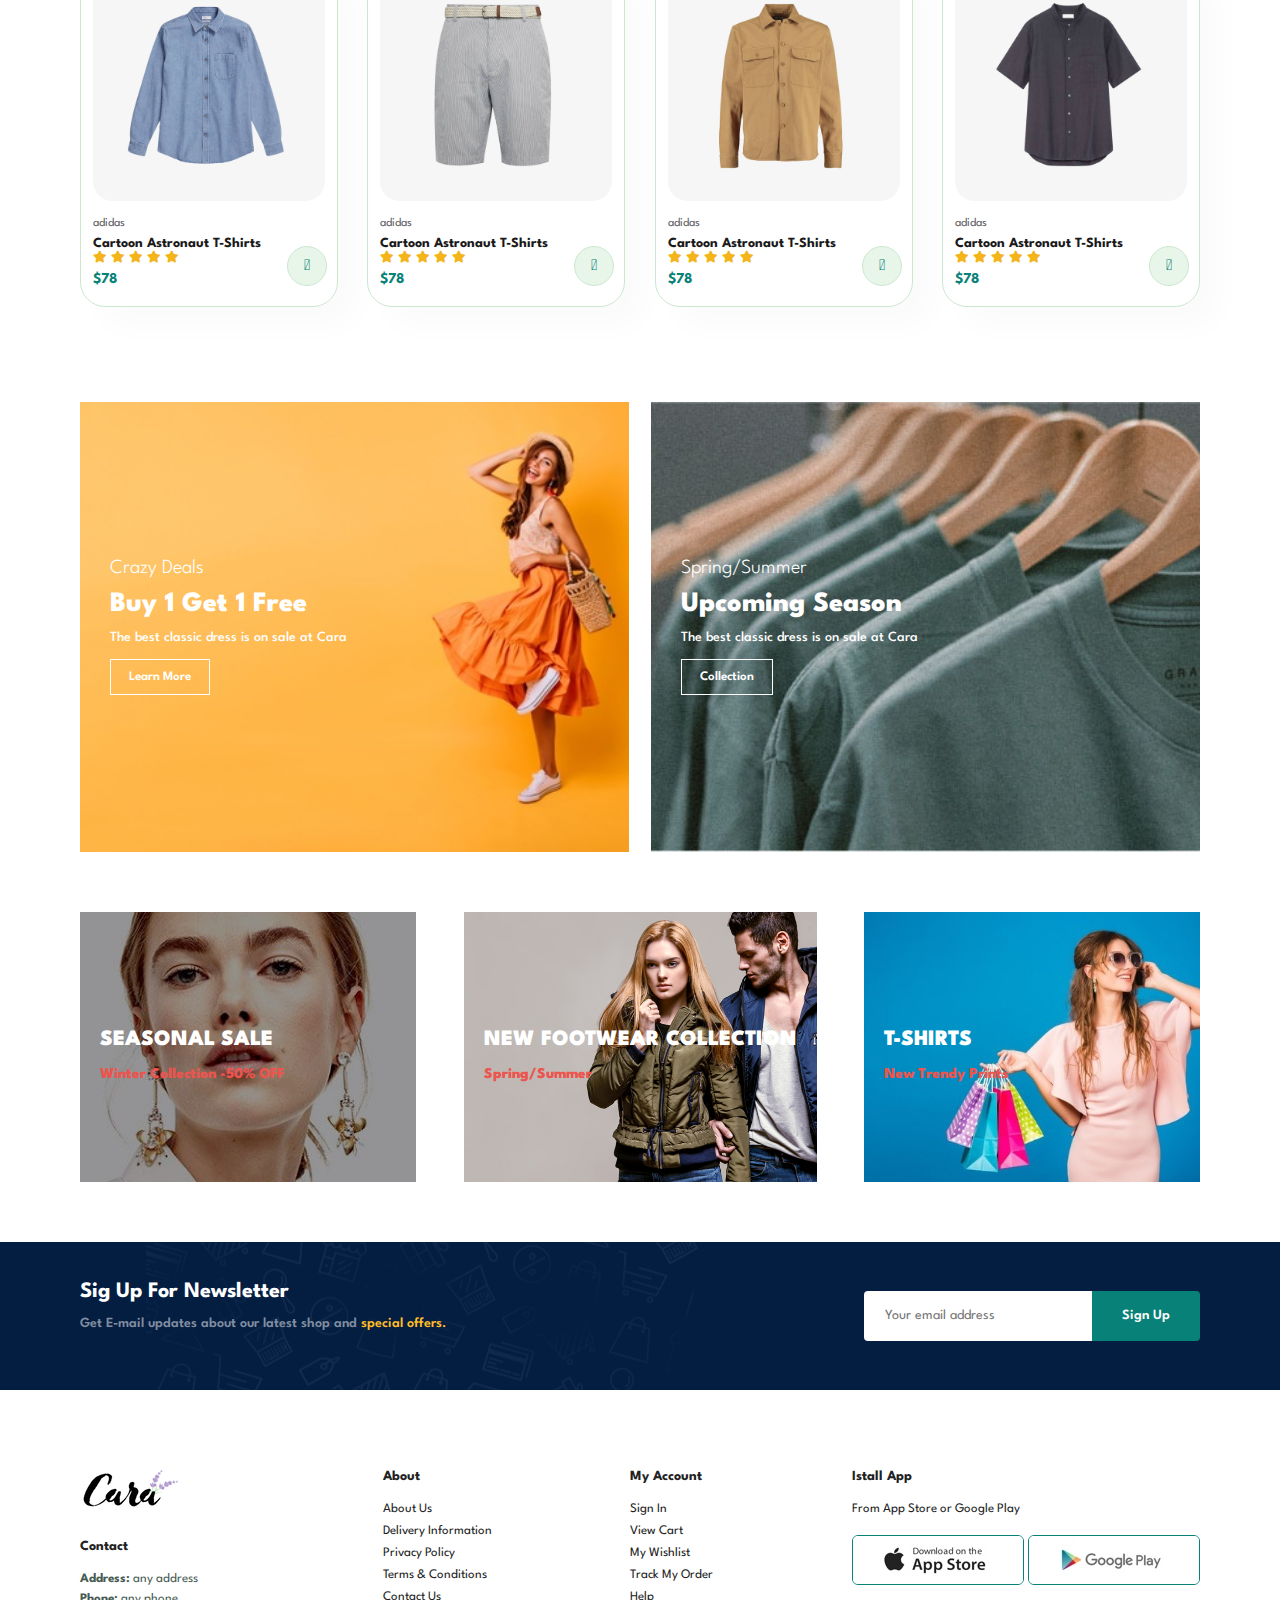
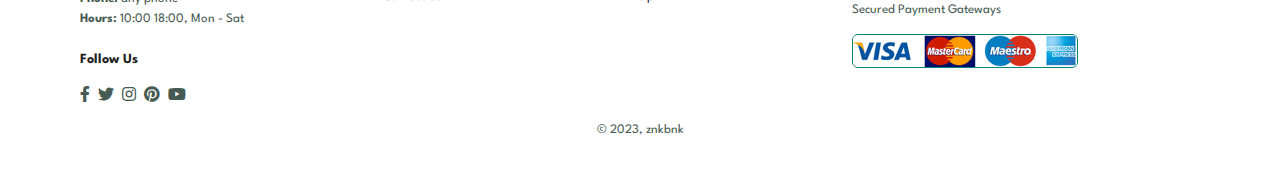
==== commit 2829497d: "responsive for mobile" ====
--- a/index.html
+++ b/index.html
@@ -382,7 +382,7 @@
     </section>
 
     <footer class="section-p1">
-        <div class="class-col">
+        <div class="col">
             <img class="logo" src="img/logo.png" alt="">
             <h4>Contact</h4>
             <p><strong>Address:</strong> any address</p>
--- a/styles.css
+++ b/styles.css
@@ -524,9 +524,7 @@
   .section-p1 {
     padding: 40 px 40px;
   }
-   .install {
-    margin-top: 15px;
-  }
+
   #navbar {
     display: flex;
     flex-direction: column;
@@ -603,3 +601,53 @@
     width: 70%;
   }
 }
+
+@media (max-width: 477px) {
+  #header {
+    padding: 10px 30px;
+  }
+  h1 {
+    font-size: 38px;
+  }
+  h2 {
+    font-size: 32px;
+  }
+  #hero {
+    padding: 0 20px;
+    background-position: 55%;
+  }
+  .section-p1 {
+    padding: 20px;
+  }
+  #feature .fe-box {
+    width: 155px;
+    margin: 0 0 15px 0;
+  }
+  #feature {
+    justify-content: space-between;
+  }
+  #product1 .pro {
+    width: 100%;
+  }
+  #banner {
+    height: 40vh;
+  }
+  #sm-banner .banner-box {
+    height: 40vh;
+  }
+  #banner3 {
+    padding: 0 20px;
+  }
+  #banner3 .banner-box {
+    width: 100%;
+  }
+  #newsletter {
+    padding: 40px 20px;
+  }
+  #newsletter .form {
+    width: 100%;
+  }
+  footer .copyright {
+    text-align: start;
+  }
+}
